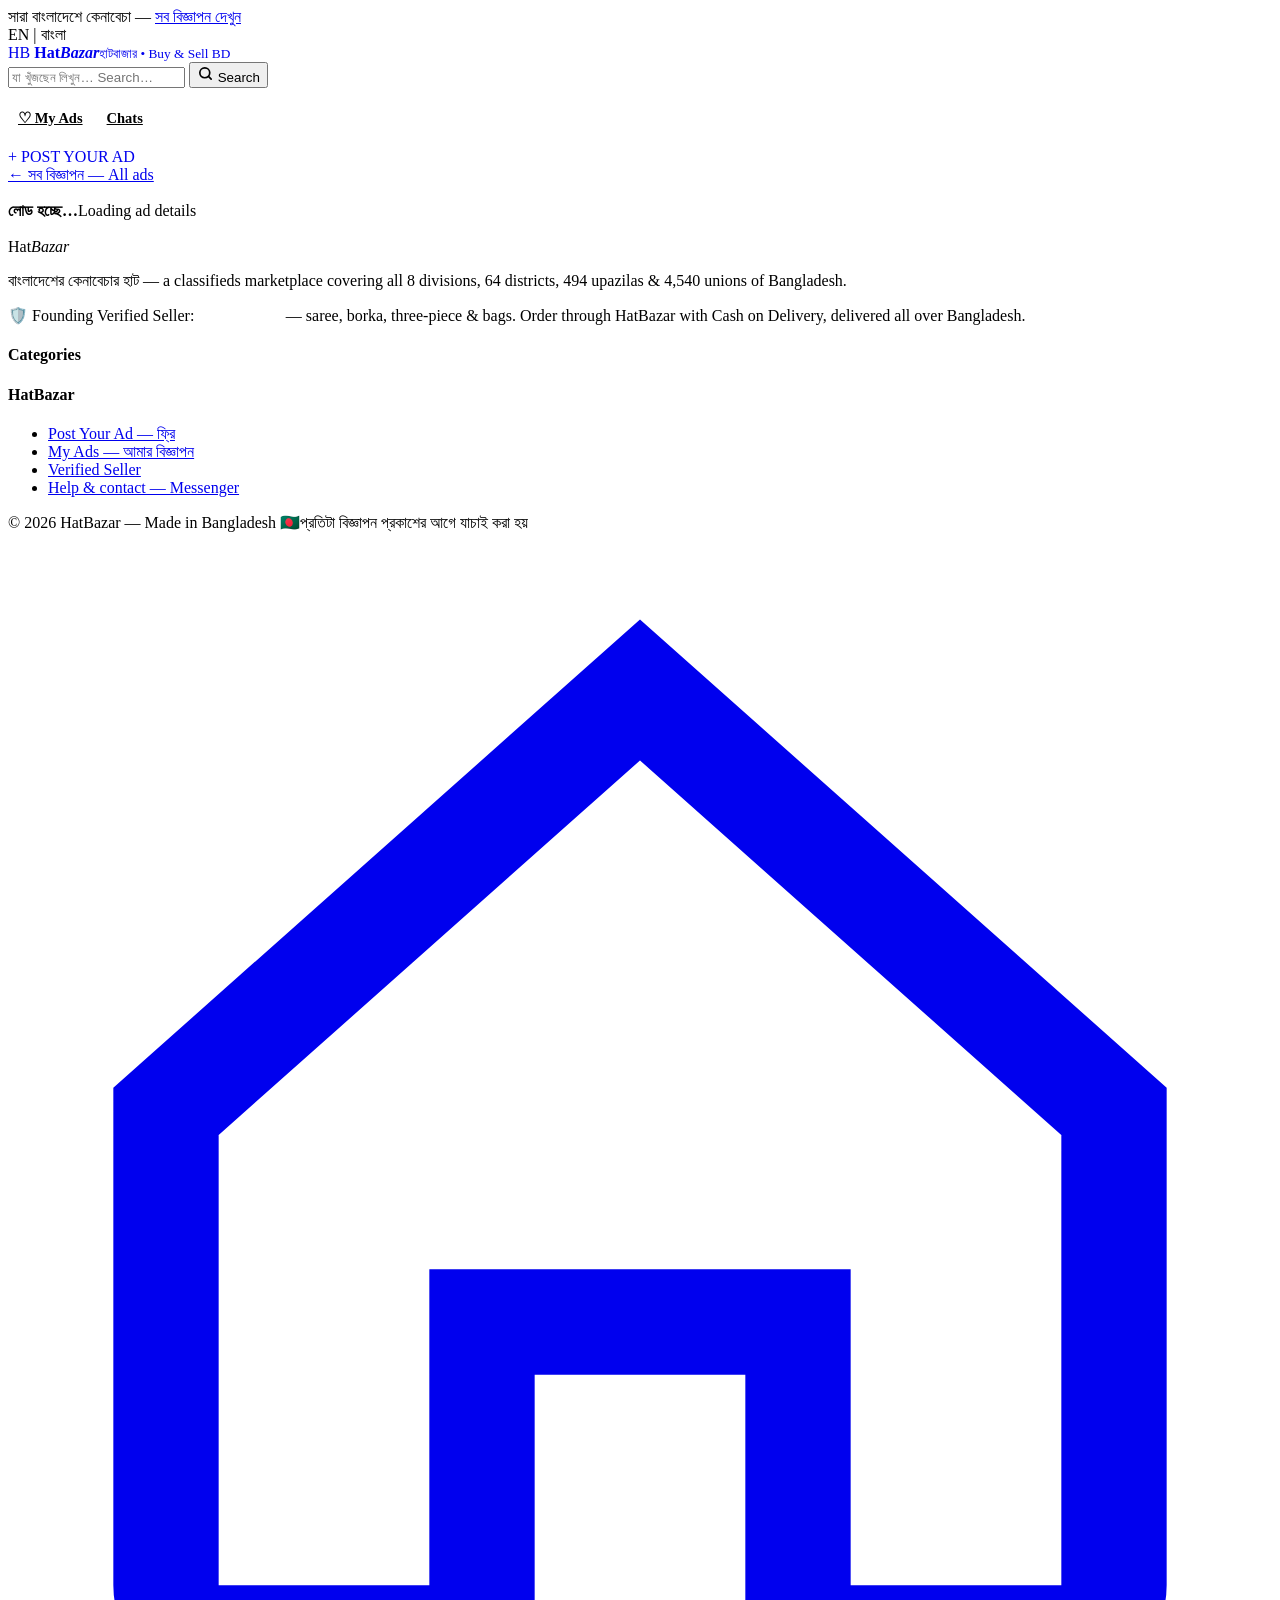
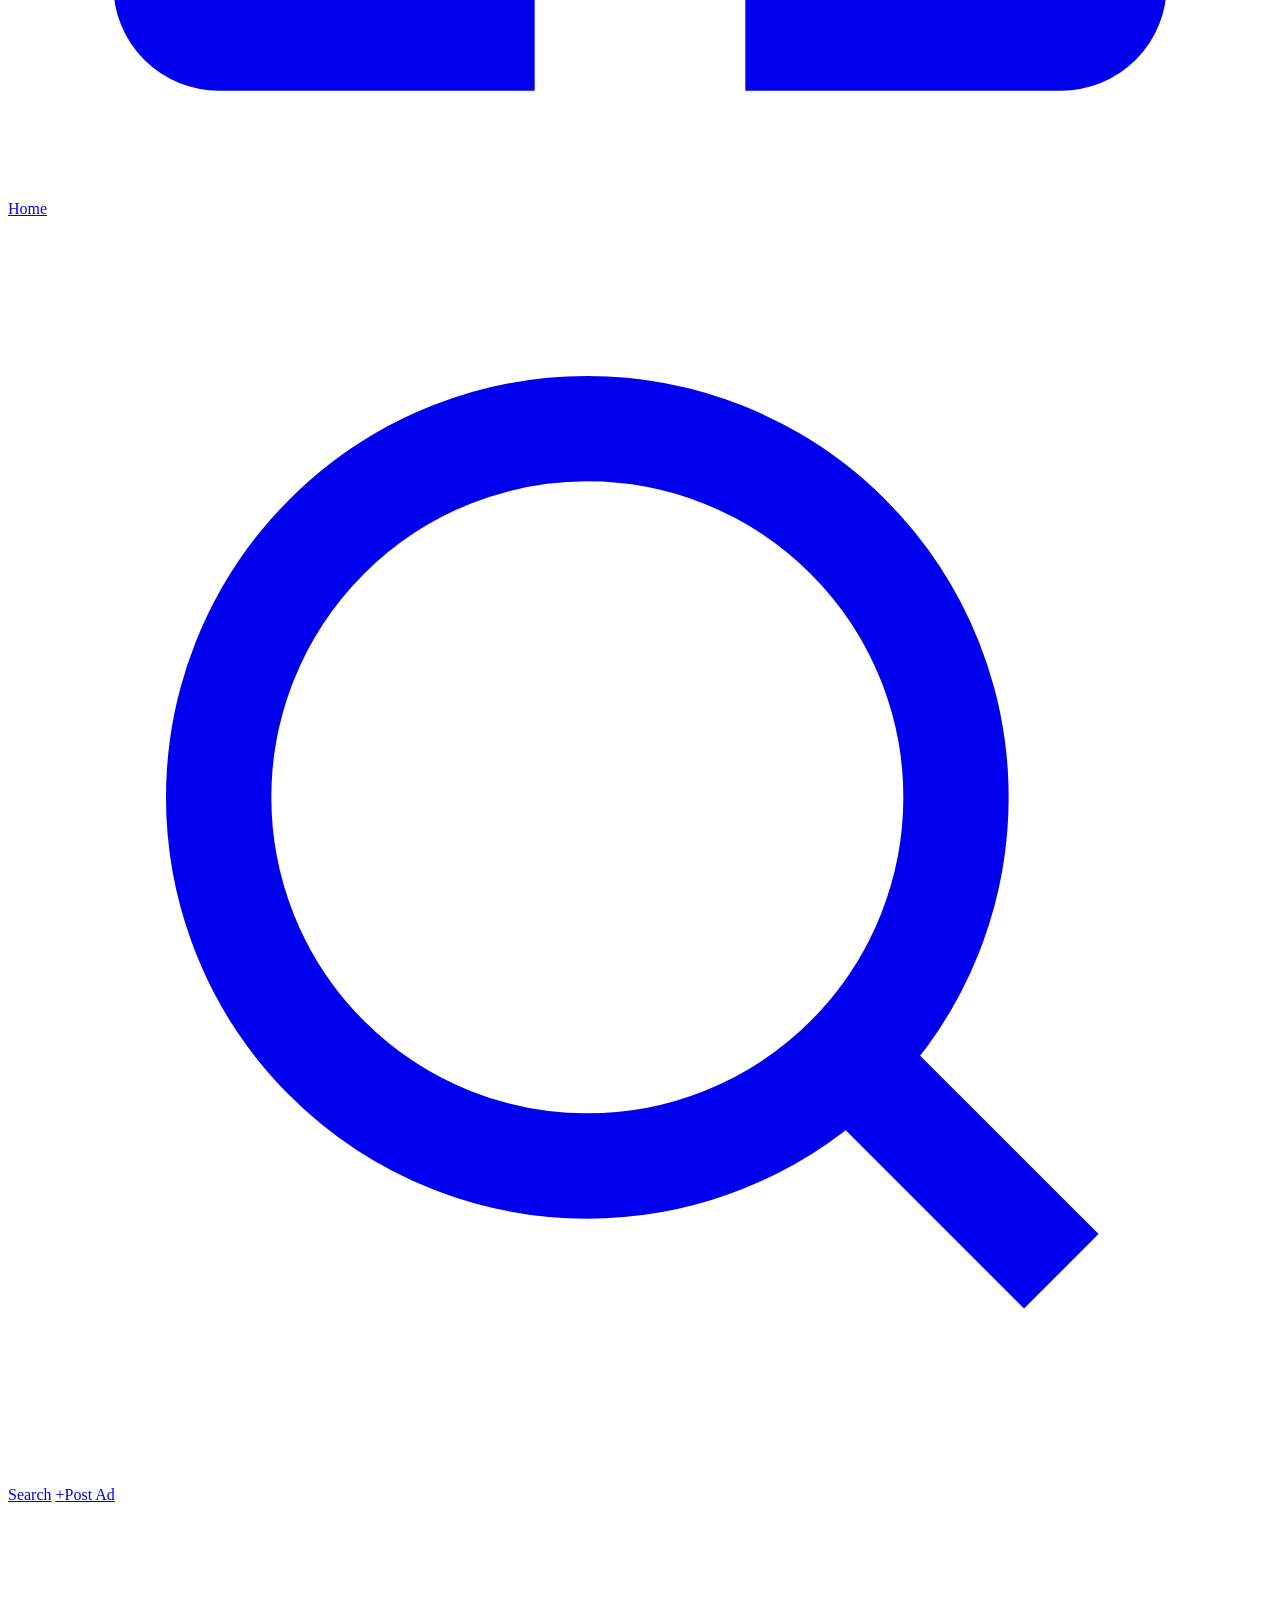
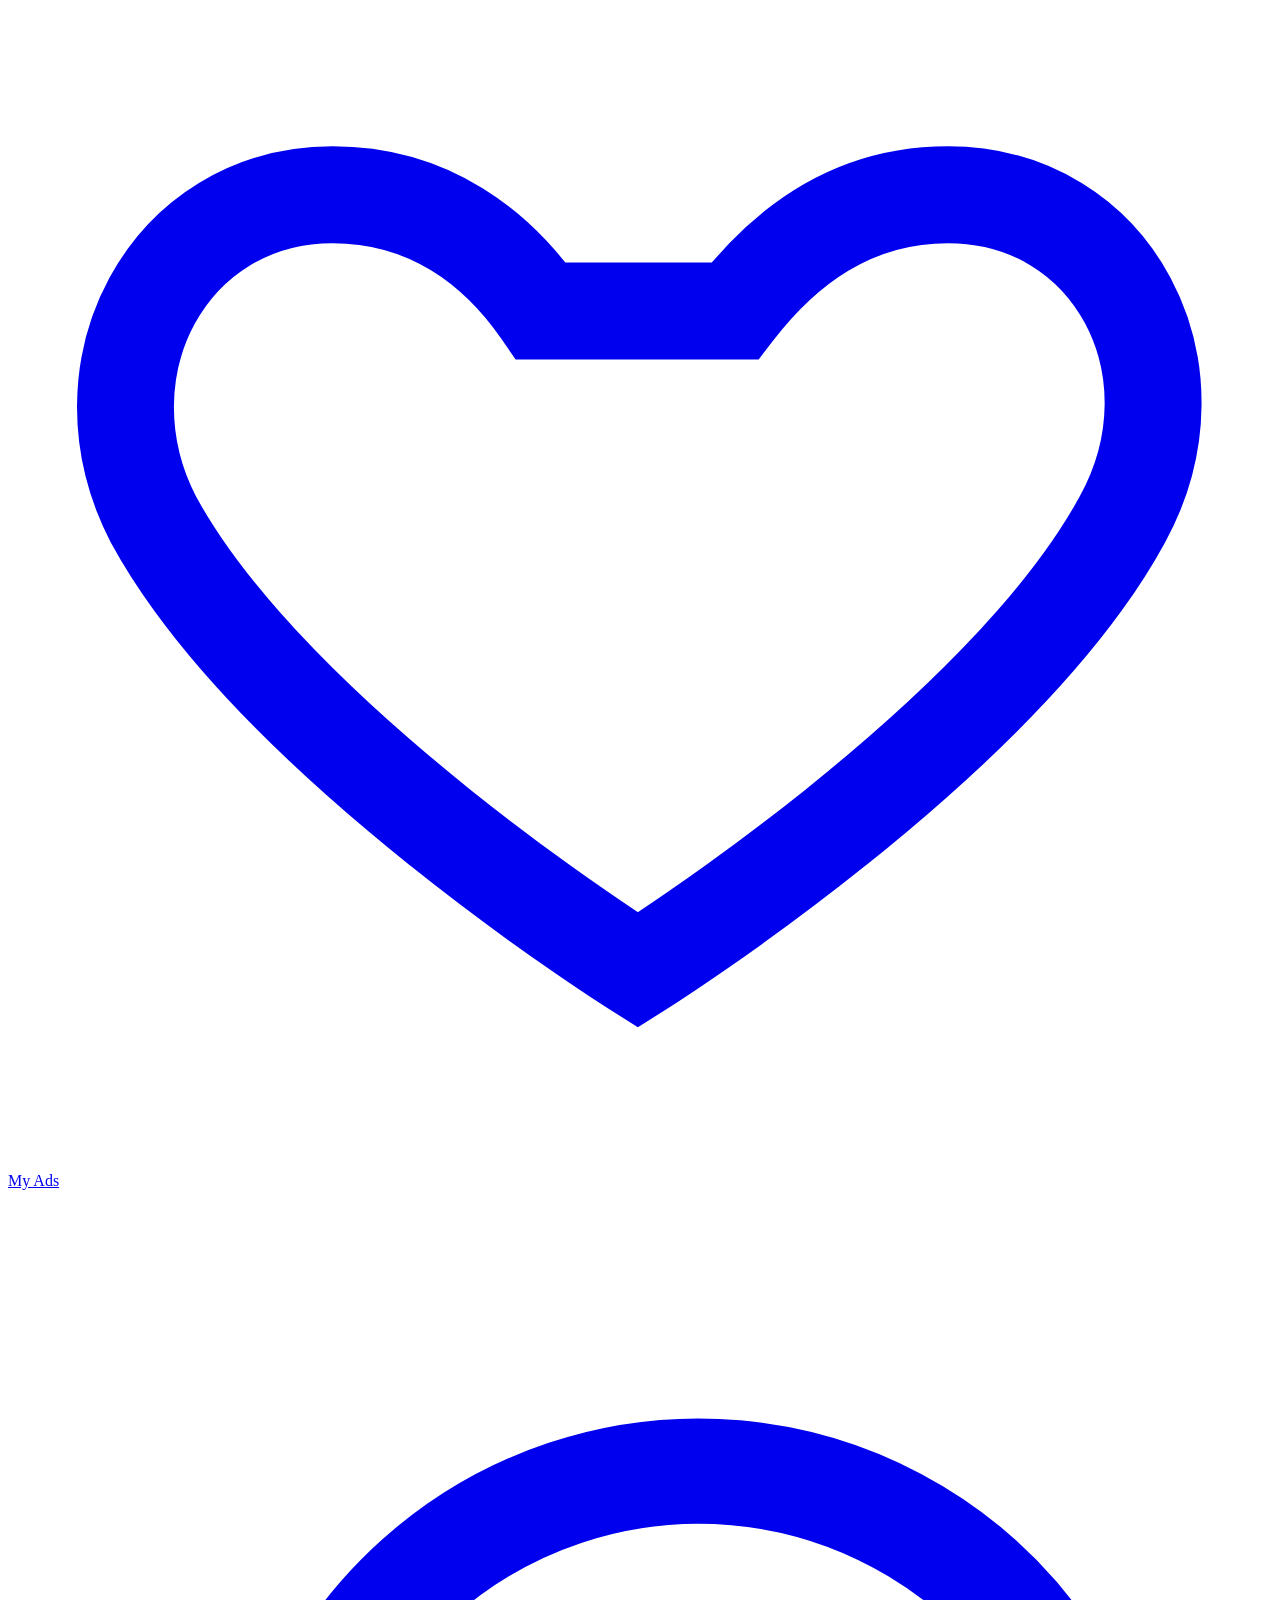
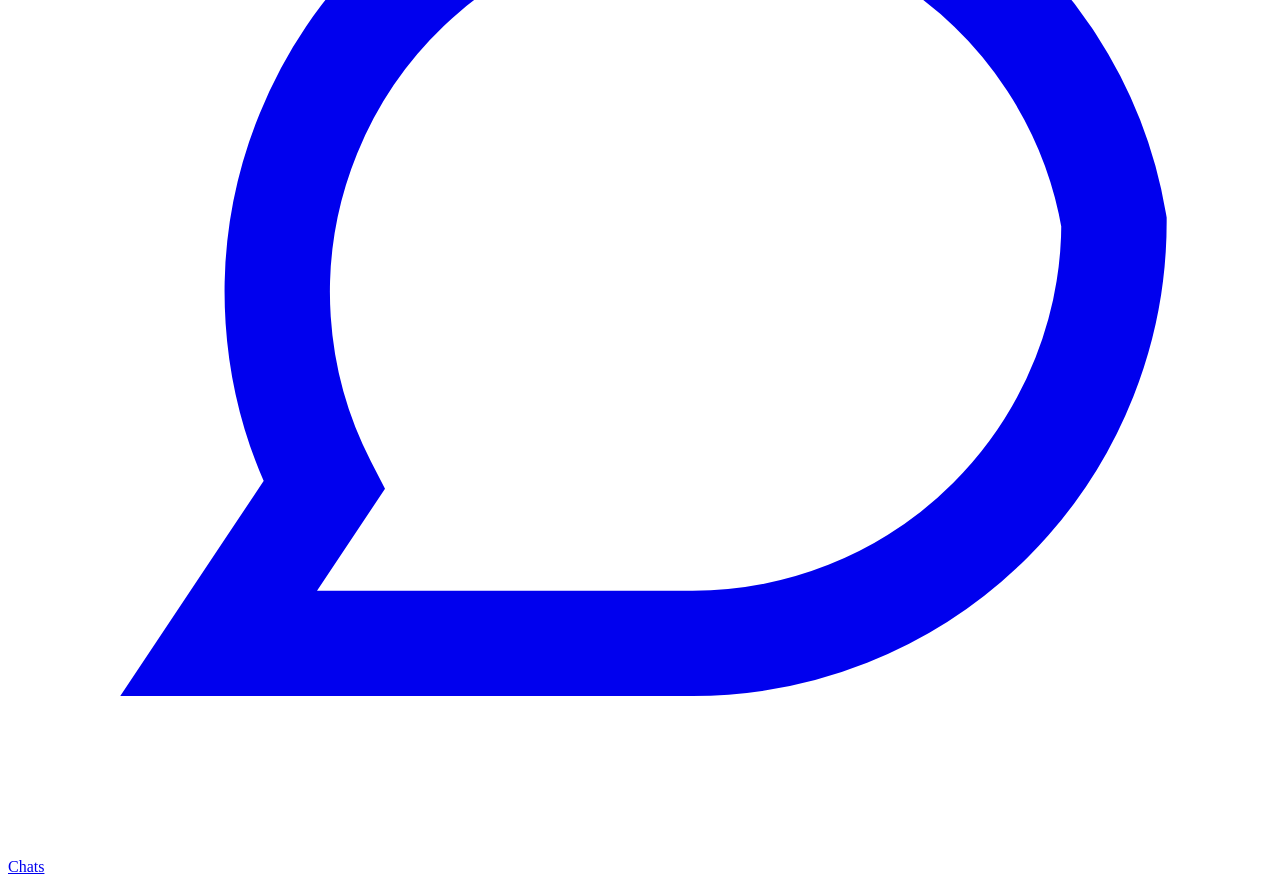
==== ad.html @ bdc9ecc0 "HatBazar v2: multi-page site (Supabase-backed)" ====
<!doctype html>
<html lang="en">
<head>
<meta charset="utf-8">
<meta name="viewport" content="width=device-width, initial-scale=1, viewport-fit=cover">
<meta name="color-scheme" content="light dark">
<link rel="icon" href="data:,">
<title>Ad Details • HatBazar</title>
<meta name="description" content="HatBazar বিজ্ঞাপনের বিবরণ — Verified Seller-দের Managed Order ও Cash on Delivery সুবিধাসহ।">
<link rel="canonical" href="https://tanvirahmed-bd.github.io/hatbazar/ad.html">
<meta property="og:type" content="website">
<meta property="og:site_name" content="HatBazar">
<meta property="og:title" content="HatBazar — বাংলাদেশের কেনাবেচার হাট">
<meta property="og:description" content="পণ্য, চাকরি ও সার্ভিসের বিজ্ঞাপন — union পর্যন্ত location, Verified Seller-দের Managed Order ও Cash on Delivery সুবিধা।">
<meta property="og:url" content="https://tanvirahmed-bd.github.io/hatbazar/ad.html">
<meta property="og:image" content="https://tanvirahmed-bd.github.io/hatbazar/og-image.png">
<meta name="twitter:card" content="summary_large_image">
<link rel="preconnect" href="https://fonts.googleapis.com">
<link rel="preconnect" href="https://fonts.gstatic.com" crossorigin>
<link href="https://fonts.googleapis.com/css2?family=Archivo:wght@500;700;800&family=Hind+Siliguri:wght@400;500;600;700&display=swap" rel="stylesheet">
<link rel="stylesheet" href="assets/style.css">
<script async src="https://www.googletagmanager.com/gtag/js?id=G-D207HZJB77"></script>
<script>
window.dataLayer = window.dataLayer || [];
function gtag(){dataLayer.push(arguments);}
gtag('js', new Date());
gtag('config', 'G-D207HZJB77');
</script>
</head>
<body>

<div class="topstrip">
  <div class="wrap">
    <div>সারা বাংলাদেশে কেনাবেচা — <a href="index.html#listings">সব বিজ্ঞাপন দেখুন</a></div>
    <div>EN | <span lang="bn">বাংলা</span></div>
  </div>
</div>

<header class="site">
  <div class="wrap header-in">
    <a class="logo" href="index.html" aria-label="HatBazar home" style="text-decoration:none">
      <span class="logo-mark">H<span>B</span></span>
      <span class="logo-text"><b>Hat<em>Bazar</em></b><small>হাটবাজার • Buy &amp; Sell BD</small></span>
    </a>
    <form class="searchbar" action="index.html" method="get" role="search">
      <input name="q" type="search" placeholder="যা খুঁজছেন লিখুন… Search…" aria-label="Search ads">
      <button class="go" type="submit" aria-label="Search">
        <svg width="17" height="17" viewBox="0 0 24 24" fill="none" stroke="currentColor" stroke-width="2.4" stroke-linecap="round"><circle cx="11" cy="11" r="7"/><path d="m20 20-3.8-3.8"/></svg>
        <span>Search</span>
      </button>
    </form>
    <div class="header-links">
      <a href="seller.html" style="font-size:14.5px;font-weight:600;color:var(--ink);padding:8px 10px;min-height:44px;display:inline-flex;align-items:center">♡ My Ads</a>
      <a href="https://m.me/TandiaMall" target="_blank" rel="noopener" style="font-size:14.5px;font-weight:600;color:var(--ink);padding:8px 10px;min-height:44px;display:inline-flex;align-items:center">Chats</a>
    </div>
    <a class="post-btn" href="post.html" style="display:inline-flex;align-items:center;text-decoration:none">+ POST YOUR AD</a>
  </div>
  <nav class="catnav"><div class="wrap" id="catNav"></div></nav>
</header>

<main class="wrap">
  <a class="back-link" href="index.html">← সব বিজ্ঞাপন — All ads</a>
  <div id="adRoot">
    <div class="empty" style="margin:18px 0"><b>লোড হচ্ছে…</b>Loading ad details</div>
  </div>
  <div id="orderRoot"></div>
</main>

<footer>
  <div class="wrap">
    <div>
      <div class="foot-logo">Hat<em>Bazar</em></div>
      <p>বাংলাদেশের কেনাবেচার হাট — a classifieds marketplace covering all 8 divisions, 64 districts, 494 upazilas &amp; 4,540 unions of Bangladesh.</p>
      <p>🛡️ Founding Verified Seller: <b style="color:#fff">Tandia Mall</b> — saree, borka, three-piece &amp; bags. Order through HatBazar with Cash on Delivery, delivered all over Bangladesh.</p>
    </div>
    <div><h4>Categories</h4><ul id="footCats"></ul></div>
    <div><h4>HatBazar</h4><ul>
      <li><a class="flink" href="post.html">Post Your Ad — ফ্রি</a></li>
      <li><a class="flink" href="seller.html">My Ads — আমার বিজ্ঞাপন</a></li>
      <li><a class="flink" href="index.html#verified">Verified Seller</a></li>
      <li><a class="flink" href="https://m.me/TandiaMall" target="_blank" rel="noopener">Help &amp; contact — Messenger</a></li>
    </ul></div>
    <div class="foot-bottom"><span>© 2026 HatBazar — Made in Bangladesh 🇧🇩</span><span>প্রতিটা বিজ্ঞাপন প্রকাশের আগে যাচাই করা হয়</span></div>
  </div>
</footer>

<div class="toast" id="toast"></div>

<nav class="mnav" aria-label="Mobile">
  <a href="index.html"><svg viewBox="0 0 24 24" fill="none" stroke="currentColor" stroke-width="2"><path d="M3 11 12 3l9 8v9a1 1 0 0 1-1 1h-5v-6h-6v6H4a1 1 0 0 1-1-1z"/></svg>Home</a>
  <a href="index.html#listings"><svg viewBox="0 0 24 24" fill="none" stroke="currentColor" stroke-width="2"><circle cx="11" cy="11" r="7"/><path d="m20 20-3.8-3.8"/></svg>Search</a>
  <a class="post-mid" href="post.html"><span class="fab">+</span>Post Ad</a>
  <a href="seller.html"><svg viewBox="0 0 24 24" fill="none" stroke="currentColor" stroke-width="2"><path d="M12 21s-7.5-4.7-10-9.3C.4 8.6 2.3 5 5.7 5c2 0 3.4 1.1 4.3 2.4h4C15 6.1 16.4 5 18.4 5c3.4 0 5.3 3.6 3.6 6.7C19.5 16.3 12 21 12 21z" transform="scale(.92) translate(1,1)"/></svg>My Ads</a>
  <a href="https://m.me/TandiaMall" target="_blank" rel="noopener"><svg viewBox="0 0 24 24" fill="none" stroke="currentColor" stroke-width="2"><path d="M21 12a8 8 0 0 1-8 8H4l2-3a8 8 0 1 1 15-5z"/></svg>Chats</a>
</nav>

<script src="assets/config.js"></script>
<script src="assets/data.js"></script>
<script src="assets/app.js"></script>
<script>
(function () {
  'use strict';
  var HB = window.HB, $ = HB.$, esc = HB.esc;
  var MSGR = HB.MESSENGER_URL;

  $('catNav').innerHTML = '<a href="index.html">All — সব</a>' + HB.CATEGORIES.map(function (c) {
    return '<a href="index.html?cat=' + c.id + '">' + esc(c.name) + '</a>';
  }).join('');
  $('footCats').innerHTML = HB.CATEGORIES.slice(0, 8).map(function (c) {
    return '<li><a class="flink" href="index.html?cat=' + c.id + '">' + esc(c.name) + ' • ' + esc(c.bn) + '</a></li>';
  }).join('');

  function notFound() {
    $('adRoot').innerHTML = '<div class="empty" style="margin:18px 0"><b>বিজ্ঞাপনটি পাওয়া যায়নি</b>' +
      'এই বিজ্ঞাপনটি হয়তো সরিয়ে ফেলা হয়েছে বা বিক্রি হয়ে গেছে।<div style="margin-top:12px"><a class="btn btn-green" href="index.html" style="padding:10px 22px;text-decoration:none;display:inline-flex;align-items:center">সব বিজ্ঞাপন দেখুন</a></div></div>';
  }

  function render(ad) {
    document.title = ad.title + ' • HatBazar';
    var photos = ad.photos || [];
    var main = photos.length
      ? '<img id="gMain" src="' + esc(photos[0]) + '" alt="' + esc(ad.title) + '">'
      : HB.catIcon(ad.cat);
    var thumbs = photos.length > 1
      ? '<div class="g-thumbs">' + photos.map(function (u, i) {
          return '<button type="button" data-src="' + esc(u) + '" class="' + (i === 0 ? 'on' : '') + '" aria-label="Photo ' + (i + 1) + '"><img src="' + esc(u) + '" alt="" loading="lazy"></button>';
        }).join('') + '</div>'
      : '';
    var sl = HB.subLabel(ad);
    var date = HB.fmtDate(ad.created_at);
    var sellerInit = esc((ad.seller_name || 'S').trim().charAt(0).toUpperCase() || 'S');
    var sellerBox = ad.verified
      ? '<div class="seller verified-seller"><div class="row"><span class="avatar">' + sellerInit + '</span><span><b>' + esc(ad.seller_name) + '</b><span class="vbadge hb">🛡️ HATBAZAR VERIFIED</span><small>চুক্তিবদ্ধ Verified Seller — order, confirmation আর delivery HatBazar নিজে সামলায়। Seller-এর নম্বর প্রকাশ করা হয় না; যোগাযোগ HatBazar-এর মাধ্যমে।</small></span></div></div>'
      : '<div class="seller"><div class="row"><span class="avatar">' + sellerInit + '</span><span><b>' + esc(ad.seller_name || 'Seller') + '</b><small>সাধারণ Seller — HatBazar এই seller-এর লেনদেন সামলায় না।</small></span></div></div>';

    var html = '<div class="ad-layout">' +
      '<div class="ad-gallery"><div class="g-main">' + main + '</div>' + thumbs + '</div>' +
      '<div class="ad-body">' +
        (ad.verified ? '<span class="badge hb-verified" style="position:static;display:inline-block">🛡️ HATBAZAR VERIFIED</span>' : '') +
        (ad.featured ? ' <span class="badge feat" style="position:static;display:inline-block">FEATURED</span>' : '') +
        '<div class="dprice" style="font-family:Archivo;font-size:27px;font-weight:800;color:var(--green-dark);margin-top:6px">' + HB.fmt(ad.price) + '</div>' +
        '<h2 style="font-size:21px;line-height:1.3;margin:4px 0 8px">' + esc(ad.title) + '</h2>' +
        '<div class="dmeta"><span>📍 ' + esc(HB.adLocLabel(ad)) + '</span><span>' + esc(ad.cond) + '</span>' + (date ? '<span>' + date + '</span>' : '') + '</div>' +
        '<div class="spec">' +
          '<div><small>Category</small><b>' + esc(HB.catName(ad.cat)) + '</b></div>' +
          '<div><small>Subcategory</small><b>' + (sl ? esc(sl) : '—') + '</b></div>' +
          '<div><small>Condition</small><b>' + esc(ad.cond) + '</b></div>' +
          '<div><small>Location</small><b>' + esc(HB.adLocLabel(ad)) + '</b></div>' +
        '</div>' +
        (ad.desc ? '<div class="desc" style="white-space:pre-line;font-size:15px">' + esc(ad.desc) + '</div>' : '') +
        sellerBox +
        '<div class="cta-stack" id="ctaStack"></div>' +
        '<div style="margin-top:12px;font-size:13.5px"><a href="' + MSGR + '" target="_blank" rel="noopener" style="color:var(--muted)">⚑ এই বিজ্ঞাপনে সমস্যা? HatBazar টিমকে রিপোর্ট করুন</a></div>' +
      '</div></div>';
    $('adRoot').innerHTML = html;

    Array.prototype.forEach.call(document.querySelectorAll('.g-thumbs button'), function (b) {
      b.addEventListener('click', function () {
        $('gMain').src = b.getAttribute('data-src');
        Array.prototype.forEach.call(document.querySelectorAll('.g-thumbs button'), function (x) { x.classList.toggle('on', x === b); });
      });
    });

    if (ad.verified) renderOrderCTA(ad); else renderRegularCTA(ad);
  }

  function renderRegularCTA(ad) {
    $('ctaStack').innerHTML =
      '<a class="btn btn-green" href="' + MSGR + '" target="_blank" rel="noopener" style="text-decoration:none;display:flex;align-items:center;justify-content:center">💬 Messenger-এ Seller-এর সাথে যোগাযোগ করুন</a>' +
      '<div class="own-risk">⚠️ <b>নিজের দায়িত্বে লেনদেন করুন:</b> এই seller সাধারণ (Verified নয়) — HatBazar এই লেনদেন সামলায় না। পণ্য নিজে দেখে/যাচাই করে হাতে পেয়ে টাকা দিন। <b>কেউ অগ্রিম টাকা চাইলে পাঠাবেন না।</b> যোগাযোগে সমস্যা হলে উপরের Messenger লিংক থেকে HatBazar টিমকে জানান — টিম seller-এর সাথে যোগাযোগে সাহায্য করবে।</div>';
  }

  function renderOrderCTA(ad) {
    $('ctaStack').innerHTML =
      '<button class="btn btn-order" id="orderBtn" type="button">🛡️ HatBazar দিয়ে Order করুন</button>' +
      '<div class="safety">🛡 এই order HatBazar নিজে সামলায় — <b>Cash on Delivery</b>: পণ্য হাতে পেয়ে টাকা দিন, কোনো advance লাগবে না।</div>';
    var orderHtml =
    '<div class="page-card" id="orderCard">' +
      '<div class="card-head">🛡️ HatBazar দিয়ে Order করুন</div>' +
      '<form class="post" id="orderForm">' +
        '<div class="order-summary">' +
          (ad.photos && ad.photos.length ? '<img src="' + esc(ad.photos[0]) + '" alt="">' : '<span class="os-ic">' + HB.catIcon(ad.cat) + '</span>') +
          '<span><b>' + esc(ad.title) + '</b><small>' + esc(ad.seller_name) + ' • ' + HB.fmt(ad.price) + ' / pcs</small></span>' +
        '</div>' +
        '<div class="qty-row">' +
          '<span style="font-size:14px;font-weight:600">Quantity — পরিমাণ</span>' +
          '<span class="qty-ctrl"><button type="button" id="qtyMinus" aria-label="Decrease quantity">−</button><input id="oQty" type="number" min="1" max="20" value="1" inputmode="numeric"><button type="button" id="qtyPlus" aria-label="Increase quantity">+</button></span>' +
          '<span class="order-total"><small>মোট (delivery charge পরে confirm হবে)</small><b id="orderTotal">' + HB.fmt(ad.price) + '</b></span>' +
        '</div>' +
        '<label>আপনার নাম *<input required id="oName" maxlength="60" placeholder="e.g. Fatema Begum" autocomplete="name"></label>' +
        '<label>মোবাইল নম্বর *<input required id="oPhone" inputmode="tel" placeholder="01XXXXXXXXX" autocomplete="tel"></label>' +
        '<div>' +
          '<div style="font-size:14px;font-weight:600;margin-bottom:6px">Delivery এলাকা * <span style="color:var(--muted);font-weight:500">— বিভাগ → জেলা → উপজেলা → ইউনিয়ন</span></div>' +
          '<div class="loc-grid">' +
            '<span class="loc-field">Division বিভাগ *<select id="oDiv"></select></span>' +
            '<span class="loc-field">District জেলা<input type="search" id="oDistSearch" placeholder="Search district… খুঁজুন" autocomplete="off"><select id="oDist" size="4"></select></span>' +
            '<span class="loc-field">Upazila উপজেলা<input type="search" id="oUpaSearch" placeholder="Search upazila… খুঁজুন" autocomplete="off"><select id="oUpa" size="4"></select></span>' +
            '<span class="loc-field">Union ইউনিয়ন<input type="search" id="oUniSearch" placeholder="Search union… খুঁজুন" autocomplete="off"><select id="oUni" size="4"></select></span>' +
          '</div>' +
          '<div class="loc-path" id="oLocPath">No location chosen yet</div>' +
        '</div>' +
        '<label>সম্পূর্ণ ঠিকানা *<textarea required id="oAddress" placeholder="বাসা/হোল্ডিং, রোড, গ্রাম/মহল্লা, পরিচিত জায়গার নাম — যাতে courier সহজে পৌঁছাতে পারে"></textarea></label>' +
        '<div class="protect-box" style="margin:0"><b>কীভাবে কাজ করে?</b><ul><li>HatBazar আপনার order confirm করবে (Messenger chat-এ)।</li><li>Cash on Delivery — <b style="display:inline;font-size:inherit;margin:0">পণ্য হাতে পেয়ে টাকা দিন</b>, কোনো advance লাগবে না।</li><li>সমস্যা হলে HatBazar-ই সমাধান করবে — seller-কে আলাদা ধরতে হবে না।</li></ul></div>' +
        '<div class="form-err" id="orderErr"></div>' +
        '<button class="btn btn-order" type="submit">✓ Order-এর বিবরণ তৈরি করুন</button>' +
        '<small style="color:var(--muted)">Submit করলে order-এর বিবরণ তৈরি হবে — তারপর Messenger-এ পাঠালেই আমাদের টিম chat-এ confirm করবে।</small>' +
      '</form>' +
      '<div class="success" id="orderSuccess">' +
        '<div class="tick">✓</div>' +
        '<h3>Order-এর বিবরণ তৈরি! Order details ready</h3>' +
        '<p id="orderSuccessText" style="text-align:left;white-space:pre-line"></p>' +
        '<p style="background:var(--green-soft);border-radius:8px;padding:10px 12px;color:var(--ink);text-align:left"><b>শেষ ধাপ: নিচের Messenger বাটনে ক্লিক করে এই বিবরণটি পাঠান — chat-এ confirm হলেই আপনার order সম্পূর্ণ হবে।</b><br><span style="font-size:14px">Cash on Delivery — পণ্য হাতে পেয়ে টাকা দিন। কেউ অগ্রিম চাইলে দেবেন না।</span></p>' +
        '<a class="btn btn-green" href="' + MSGR + '" target="_blank" rel="noopener" style="padding:10px 26px;text-decoration:none;display:inline-flex;align-items:center">💬 Messenger-এ Order Confirm করুন</a>' +
      '</div>' +
    '</div>';
    $('orderRoot').innerHTML = orderHtml;

    var cascade = HB.wireCascade('o', { emptyLabel: '— বিভাগ বেছে নিন —' });
    function qty() {
      var v = parseInt($('oQty').value, 10);
      if (isNaN(v) || v < 1) v = 1;
      if (v > 20) v = 20;
      return v;
    }
    function refreshTotal() { $('orderTotal').textContent = HB.fmt(ad.price * qty()); }
    $('qtyMinus').addEventListener('click', function () { $('oQty').value = Math.max(1, qty() - 1); refreshTotal(); });
    $('qtyPlus').addEventListener('click', function () { $('oQty').value = Math.min(20, qty() + 1); refreshTotal(); });
    $('oQty').addEventListener('input', refreshTotal);
    $('orderBtn').addEventListener('click', function () {
      $('orderCard').scrollIntoView({ behavior: 'smooth' });
      $('oName').focus({ preventScroll: true });
    });

    $('orderForm').addEventListener('submit', function (e) {
      e.preventDefault();
      var err = $('orderErr');
      function fail(msg) { err.textContent = msg; err.classList.add('show'); err.scrollIntoView({ behavior: 'smooth', block: 'center' }); }
      err.classList.remove('show');
      var name = $('oName').value.trim();
      var phone = $('oPhone').value.trim();
      var addr = $('oAddress').value.trim();
      var loc = cascade.get();
      if (!name) return fail('আপনার নাম লিখুন।');
      if (!/^01[3-9]\d{8}$/.test(phone)) return fail('সঠিক মোবাইল নম্বর দিন (01XXXXXXXXX — 11 ডিজিট)।');
      if (!loc.div) return fail('Delivery-র বিভাগ বেছে নিন — জেলা/উপজেলা/ইউনিয়ন পর্যন্ত গেলে courier-এর জন্য সহজ হয়।');
      if (!addr) return fail('সম্পূর্ণ ঠিকানা লিখুন।');
      var trail = HB.trailFromIds(loc.div, loc.dist, loc.upa, loc.uni);
      var text = 'ধন্যবাদ, ' + name + '!\n' +
        'পণ্য: ' + ad.title + '\n' +
        'পরিমাণ: ' + qty() + ' × ' + HB.fmt(ad.price) + ' = ' + HB.fmt(ad.price * qty()) + ' (delivery charge chat-এ confirm হবে)\n' +
        'মোবাইল: ' + phone + '\n' +
        'ঠিকানা: ' + addr + (trail ? ' (' + trail + ')' : '');
      $('orderSuccessText').textContent = text;
      $('orderForm').style.display = 'none';
      $('orderSuccess').classList.add('show');
      $('orderSuccess').scrollIntoView({ behavior: 'smooth' });
    });
  }

  /* ---------- load the ad ---------- */
  var params = new URLSearchParams(location.search);
  function findFallback(id) {
    var list = window.HB_FALLBACK_ADS || [];
    for (var i = 0; i < list.length; i++) if (list[i].id === id) return HB.normalizeFallback(list[i]);
    return null;
  }
  var f = params.get('f');
  var idParam = params.get('id');
  if (f) {
    var fb = findFallback(Number(f));
    if (fb) render(fb); else notFound();
  } else if (idParam) {
    HB.fetchAdById(idParam).then(function (ad) {
      if (ad) { render(ad); return; }
      /* No live ad with this id — only fall back when the DB has no live ads at all
         (pre-seed state), so stale fallback ids can never shadow real ads. */
      HB.sbGet('ads?status=eq.live&select=id&limit=1').then(function (rows) {
        if (!rows.length) {
          var fb2 = findFallback(Number(idParam));
          if (fb2) { render(fb2); return; }
        }
        notFound();
      }).catch(function () { notFound(); });
    }).catch(function () {
      var fb3 = findFallback(Number(idParam));
      if (fb3) render(fb3); else notFound();
    });
  } else {
    notFound();
  }
})();
</script>
</body>
</html>
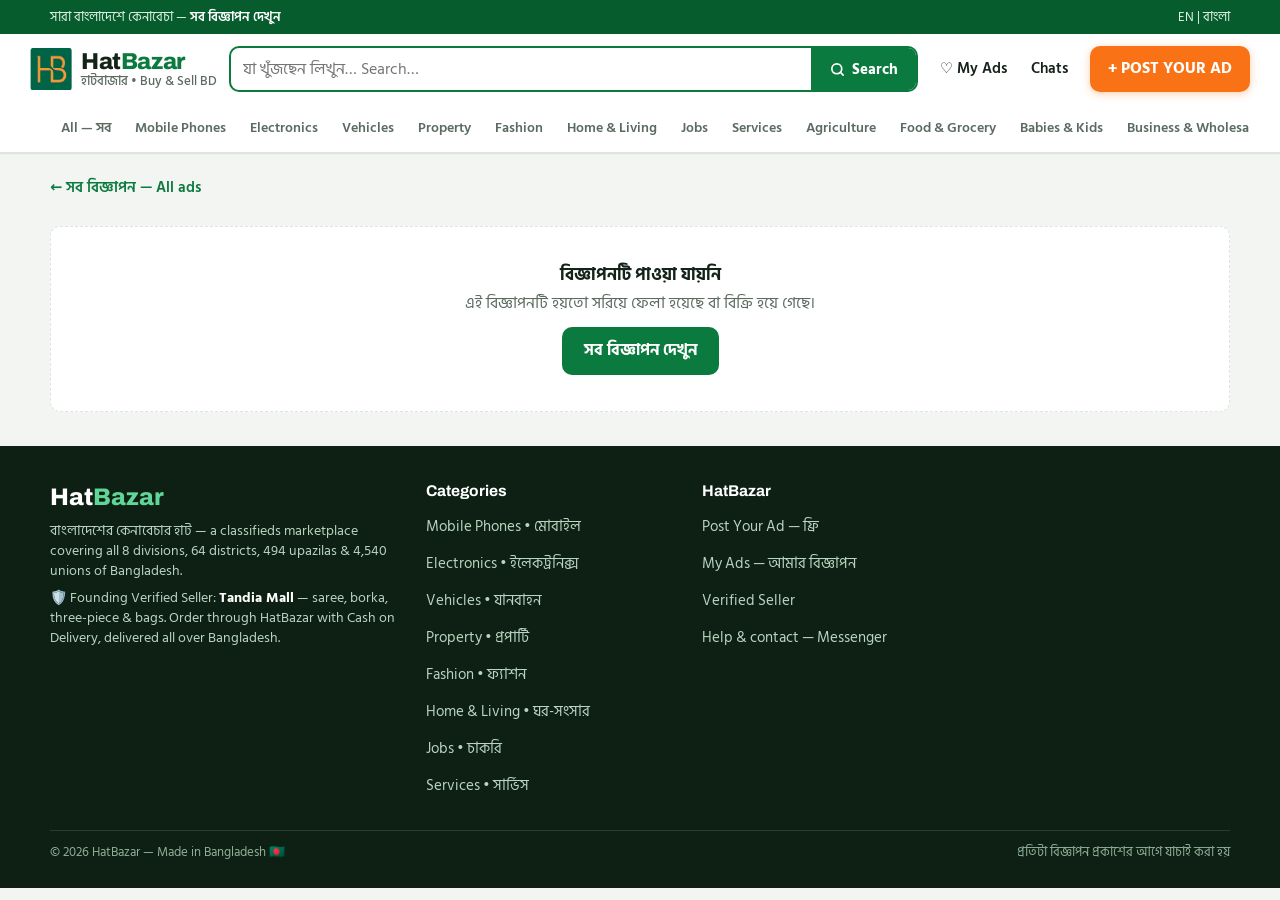
==== commit 8b5a8cca: "New HB logo in header + favicon" ====
--- a/ad.html
+++ b/ad.html
@@ -4,7 +4,7 @@
 <meta charset="utf-8">
 <meta name="viewport" content="width=device-width, initial-scale=1, viewport-fit=cover">
 <meta name="color-scheme" content="light dark">
-<link rel="icon" href="data:,">
+<link rel="icon" type="image/png" href="logo.png">
 <title>Ad Details • HatBazar</title>
 <meta name="description" content="HatBazar বিজ্ঞাপনের বিবরণ — Verified Seller-দের Managed Order ও Cash on Delivery সুবিধাসহ।">
 <link rel="canonical" href="https://tanvirahmed-bd.github.io/hatbazar/ad.html">
@@ -39,7 +39,7 @@
 <header class="site">
   <div class="wrap header-in">
     <a class="logo" href="index.html" aria-label="HatBazar home" style="text-decoration:none">
-      <span class="logo-mark">H<span>B</span></span>
+      <img class="logo-img" src="logo.png" alt="HatBazar" width="42" height="42">
       <span class="logo-text"><b>Hat<em>Bazar</em></b><small>হাটবাজার • Buy &amp; Sell BD</small></span>
     </a>
     <form class="searchbar" action="index.html" method="get" role="search">
--- a/assets/style.css
+++ b/assets/style.css
@@ -0,0 +1,413 @@
+
+:root{
+  --green:#0b7a3e; --green-dark:#065c2d; --green-soft:#e6f4ec;
+  --accent:#f97316; --accent-dark:#ea580c;
+  --bg:#f3f5f3; --surface:#ffffff; --surface2:#f8faf8;
+  --ink:#14231a; --muted:#5b6b60; --line:#dde5de;
+  --gold:#b8860b; --red:#dc2626;
+  --shadow:0 1px 3px rgba(10,40,20,.08),0 4px 14px rgba(10,40,20,.06);
+  --radius:10px;
+}
+@media (prefers-color-scheme: dark){
+  :root{
+    --bg:#0f1511; --surface:#18211a; --surface2:#1e2a20;
+    --ink:#e8f0e9; --muted:#9db3a2; --line:#2b3a2e;
+    --green-soft:#1c3324; --shadow:0 1px 3px rgba(0,0,0,.4),0 4px 14px rgba(0,0,0,.3);
+  }
+}
+*{box-sizing:border-box}
+html{scroll-behavior:smooth}
+body{margin:0;font-family:"Hind Siliguri",system-ui,sans-serif;background:var(--bg);color:var(--ink);font-size:16px;line-height:1.45;padding-bottom:64px}
+@media(min-width:860px){body{padding-bottom:0}}
+a{color:var(--green);text-decoration:none}
+button{font-family:inherit;cursor:pointer}
+img{display:block;max-width:100%}
+h1,h2,h3{font-family:"Archivo","Hind Siliguri",sans-serif;margin:0}
+.wrap{max-width:1220px;margin:0 auto;padding:0 14px}
+@media(min-width:860px){.wrap{padding:0 20px}}
+
+/* ---------- Top strip ---------- */
+.topstrip{background:var(--green-dark);color:#dff3e6;font-size:13px}
+.topstrip .wrap{display:flex;justify-content:space-between;align-items:center;min-height:34px;gap:10px;flex-wrap:wrap}
+.topstrip a{color:#fff;font-weight:600}
+.topstrip .locs{display:none;gap:14px}
+@media(min-width:860px){.topstrip .locs{display:flex}}
+.topstrip .locs button{background:none;border:0;color:#cfeeda;font-size:13px;min-height:34px;padding:0 2px}
+.topstrip .locs button:hover{color:#fff;text-decoration:underline}
+
+/* ---------- Header ---------- */
+header.site{position:sticky;top:0;z-index:60;background:var(--surface);border-bottom:1px solid var(--line);box-shadow:0 1px 0 rgba(0,0,0,.02)}
+.header-in{display:flex;align-items:center;gap:10px;padding:6px 0;flex-wrap:wrap}
+@media(min-width:860px){.header-in{gap:12px;padding:10px 0}}
+.logo{display:flex;align-items:center;gap:9px;flex-shrink:0;cursor:pointer;background:none;border:0;text-align:left;padding:4px 0;min-height:44px}
+.logo-mark{width:42px;height:42px;border-radius:10px;background:var(--green);color:#fff;display:grid;place-items:center;font-family:"Archivo";font-weight:800;font-size:20px;letter-spacing:-.5px}
+.logo-mark span{color:#ffd166}
+.logo-text{line-height:1.05}
+.logo-text b{font-family:"Archivo";font-size:23px;font-weight:800;color:var(--ink);letter-spacing:-.4px}
+.logo-text b em{font-style:normal;color:var(--green)}
+.logo-text small{display:block;font-size:12.5px;color:var(--muted);font-weight:500}
+.searchbar{flex:1 1 320px;display:flex;border:2px solid var(--green);border-radius:10px;overflow:hidden;background:var(--surface);min-height:46px}
+.searchbar input{flex:1;border:0;outline:0;padding:0 12px;font-size:15.5px;font-family:inherit;background:transparent;color:var(--ink);min-width:80px}
+.searchbar select{border:0;border-left:1px solid var(--line);background:var(--surface2);font-family:inherit;font-size:14px;padding:0 6px;color:var(--ink);max-width:128px;outline:0}
+.searchbar .go{background:var(--green);color:#fff;border:0;padding:0 18px;font-weight:700;font-size:15px;display:flex;align-items:center;gap:6px}
+.searchbar .go:hover{background:var(--green-dark)}
+.post-btn{background:var(--accent);color:#fff;border:0;border-radius:10px;padding:0 18px;min-height:46px;font-weight:700;font-size:15.5px;box-shadow:0 2px 8px rgba(249,115,22,.35);white-space:nowrap}
+.post-btn:hover{background:var(--accent-dark)}
+.header-links{display:none;gap:4px}
+@media(min-width:1020px){.header-links{display:flex}}
+.header-links button{background:none;border:0;font-size:14.5px;font-weight:600;color:var(--ink);padding:8px 10px;min-height:44px;border-radius:8px}
+.header-links button:hover{background:var(--green-soft)}
+
+/* ---------- Category nav strip ---------- */
+.catnav{background:var(--surface);border-bottom:1px solid var(--line)}
+.catnav .wrap{display:flex;gap:2px;overflow-x:auto;padding-top:4px;padding-bottom:4px;scrollbar-width:none}
+.catnav .wrap::-webkit-scrollbar{display:none}
+.catnav button{flex:0 0 auto;background:none;border:0;padding:8px 11px;font-size:14px;font-weight:600;color:var(--muted);border-radius:8px;min-height:40px;white-space:nowrap}
+.catnav button.on{background:var(--green-soft);color:var(--green-dark)}
+@media (prefers-color-scheme: dark){.catnav button.on{color:#7ddba3}}
+
+/* ---------- Hero ---------- */
+.hero{background:linear-gradient(120deg,var(--green-dark),var(--green) 55%,#0d9450);color:#fff}
+.hero .wrap{padding:14px 14px 18px}
+@media(min-width:860px){.hero .wrap{padding:36px 20px 40px}}
+.hero h1{font-size:23px;line-height:1.15;font-weight:800;max-width:640px}
+@media(min-width:860px){.hero h1{font-size:38px}}
+.hero h1 .bn{color:#ffd166}
+.hero p{margin:6px 0 0;max-width:560px;color:#d8f2e0;font-size:15px}
+@media(min-width:860px){.hero p{margin:10px 0 0;font-size:16px}}
+.hero-stats{display:flex;gap:10px;margin-top:12px;flex-wrap:wrap}
+@media(min-width:860px){.hero-stats{margin-top:18px}}
+.hero-stats div{background:rgba(255,255,255,.13);border:1px solid rgba(255,255,255,.22);border-radius:10px;padding:6px 14px}
+@media(min-width:860px){.hero-stats div{padding:8px 14px}}
+.hero-stats b{display:block;font-size:18px;font-family:"Archivo"}
+.hero-stats small{font-size:12.5px;color:#cdeeda}
+.pop-search{margin-top:10px;font-size:14px;color:#cdeeda;display:flex;gap:8px;flex-wrap:wrap;align-items:center}
+@media(min-width:860px){.pop-search{margin-top:16px}}
+.pop-search button{background:rgba(255,255,255,.16);border:1px solid rgba(255,255,255,.3);color:#fff;border-radius:999px;padding:6px 13px;font-size:13.5px;min-height:36px}
+.pop-search button:hover{background:rgba(255,255,255,.28)}
+
+/* ---------- Sections ---------- */
+section.block{padding:24px 0 6px}
+.sec-head{display:flex;align-items:baseline;justify-content:space-between;gap:12px;margin-bottom:14px}
+.sec-head h2{font-size:21px;font-weight:700}
+.sec-head h2 .bn{color:var(--green);font-family:"Hind Siliguri";font-weight:600;font-size:18px}
+.sec-head button{background:none;border:0;color:var(--green);font-weight:700;font-size:14.5px;min-height:36px;padding:4px 6px}
+
+/* Category grid */
+.cat-grid{display:grid;grid-template-columns:repeat(3,1fr);gap:10px}
+@media(min-width:640px){.cat-grid{grid-template-columns:repeat(4,1fr)}}
+@media(min-width:1020px){.cat-grid{grid-template-columns:repeat(6,1fr)}}
+.cat-card{background:var(--surface);border:1px solid var(--line);border-radius:var(--radius);padding:16px 8px 13px;text-align:center;cursor:pointer;transition:transform .12s,box-shadow .12s;min-height:108px}
+.cat-card:hover{transform:translateY(-2px);box-shadow:var(--shadow);border-color:var(--green)}
+.cat-card .ic{width:46px;height:46px;margin:0 auto 8px;border-radius:12px;background:var(--green-soft);display:grid;place-items:center;color:var(--green-dark)}
+@media (prefers-color-scheme: dark){.cat-card .ic{color:#7ddba3}}
+.cat-card .ic svg{width:25px;height:25px}
+.cat-card b{display:block;font-size:14.5px;line-height:1.25}
+.cat-card small{color:var(--muted);font-size:12.5px}
+.cat-card.new-cat{border-color:#f3c48a;background:linear-gradient(180deg,var(--surface),#fff8ec)}
+@media (prefers-color-scheme: dark){.cat-card.new-cat{background:var(--surface);border-color:#5a4520}}
+.new-tag{display:inline-block;background:var(--accent);color:#fff;font-size:10px;font-weight:800;letter-spacing:.4px;border-radius:999px;padding:2px 7px;margin-left:5px;vertical-align:2px}
+
+/* Labour-to-corporate ladder */
+.ladder{background:var(--surface);border:1px solid var(--line);border-radius:var(--radius);padding:16px;display:grid;gap:16px}
+.ladder-row{display:grid;gap:8px}
+.ladder-row-head{display:flex;align-items:baseline;gap:8px;flex-wrap:wrap}
+.ladder-row-head b{font-size:16px}
+.ladder-row-head span{color:var(--muted);font-size:13.5px}
+.ladder .chips{gap:7px}
+.sub-pill{display:inline-flex;align-self:flex-start;background:var(--green-soft);color:var(--green-dark);border-radius:999px;padding:3px 9px;font-size:12px;font-weight:700;line-height:1.35}
+@media (prefers-color-scheme: dark){.sub-pill{color:#7ddba3}}
+.sub-filter{width:100%;border-top:1px dashed var(--line);padding-top:10px;display:grid;gap:8px}
+.sub-filter[hidden]{display:none}
+.sub-filter-head{display:flex;gap:8px;align-items:center;flex-wrap:wrap;font-size:13.5px}
+.sub-filter-head b{color:var(--ink)}
+.sub-filter select{font-family:inherit;font-size:14.5px;padding:8px;border:1px solid var(--line);border-radius:8px;background:var(--surface);color:var(--ink);min-height:40px;max-width:100%}
+
+/* Filter bar */
+.filterbar{display:flex;gap:8px;flex-wrap:wrap;align-items:center;background:var(--surface);border:1px solid var(--line);border-radius:var(--radius);padding:10px 12px;margin-bottom:14px}
+.filterbar label{font-size:13.5px;font-weight:600;color:var(--muted)}
+.filterbar select{font-family:inherit;font-size:14.5px;padding:8px;border:1px solid var(--line);border-radius:8px;background:var(--surface);color:var(--ink);min-height:40px}
+.chips{display:flex;gap:6px;flex-wrap:wrap}
+.chip{border:1px solid var(--line);background:var(--surface2);border-radius:999px;padding:7px 13px;font-size:13.5px;font-weight:600;min-height:38px;color:var(--ink)}
+.chip.on{background:var(--green);border-color:var(--green);color:#fff}
+.result-line{font-size:14px;color:var(--muted);margin:0 0 10px}
+.result-line b{color:var(--ink)}
+
+/* Listing grid */
+.list-grid{display:grid;grid-template-columns:repeat(2,1fr);gap:10px}
+@media(min-width:640px){.list-grid{grid-template-columns:repeat(3,1fr);gap:14px}}
+@media(min-width:1020px){.list-grid{grid-template-columns:repeat(4,1fr)}}
+.card{background:var(--surface);border:1px solid var(--line);border-radius:var(--radius);overflow:hidden;cursor:pointer;display:flex;flex-direction:column;transition:box-shadow .12s,transform .12s;text-align:left;padding:0;font-family:inherit;color:var(--ink)}
+.card:hover{box-shadow:var(--shadow);transform:translateY(-2px)}
+.card .ph{position:relative;aspect-ratio:4/3;background:var(--surface2);overflow:hidden}
+.card .ph img{width:100%;height:100%;object-fit:cover}
+.card .ph .ph-fallback{width:100%;height:100%;display:grid;place-items:center;color:var(--green)}
+.card .ph .ph-fallback svg{width:52px;height:52px;opacity:.55}
+.badge{position:absolute;top:8px;left:8px;background:var(--green);color:#fff;font-size:11.5px;font-weight:700;padding:3px 8px;border-radius:6px;letter-spacing:.2px}
+.badge.feat{background:var(--accent)}
+.fav{position:absolute;top:6px;right:6px;width:38px;height:38px;border-radius:50%;border:0;background:rgba(255,255,255,.92);display:grid;place-items:center;font-size:17px;color:#888;line-height:1}
+.fav.on{color:var(--red)}
+.card .body{padding:10px 12px 12px;display:flex;flex-direction:column;gap:3px;flex:1}
+.card .price{font-family:"Archivo";font-weight:800;font-size:18px;color:var(--green-dark)}
+@media (prefers-color-scheme: dark){.card .price{color:#5fd598}}
+.card .price small{font-family:"Hind Siliguri";font-weight:600;font-size:12.5px;color:var(--muted)}
+.card h3{font-family:"Hind Siliguri";font-size:15px;font-weight:600;line-height:1.3;display:-webkit-box;-webkit-line-clamp:2;-webkit-box-orient:vertical;overflow:hidden}
+.card .meta{margin-top:auto;padding-top:6px;font-size:12.5px;color:var(--muted);display:flex;justify-content:space-between;gap:4px 8px;flex-wrap:wrap}
+.card:focus-visible{outline:2px solid var(--green);outline-offset:2px}
+.empty{background:var(--surface);border:1px dashed var(--line);border-radius:var(--radius);padding:36px 18px;text-align:center;color:var(--muted)}
+.empty b{color:var(--ink);display:block;font-size:17px;margin-bottom:4px}
+
+/* How it works / trust band */
+.band{display:grid;gap:10px;margin:22px 0 6px}
+@media(min-width:860px){.band{grid-template-columns:repeat(3,1fr)}}
+.band .b{background:var(--surface);border:1px solid var(--line);border-radius:var(--radius);padding:16px}
+.band .b b{display:flex;align-items:center;gap:8px;font-size:16px;margin-bottom:5px}
+.band .b p{margin:0;color:var(--muted);font-size:14.5px}
+.band .n{width:26px;height:26px;border-radius:50%;background:var(--green);color:#fff;display:grid;place-items:center;font-size:14px;font-family:"Archivo";flex-shrink:0}
+
+/* Footer */
+footer{background:#0d2013;color:#b9d4c0;margin-top:34px}
+@media (prefers-color-scheme: dark){footer{background:#0a140c}}
+footer .wrap{padding:28px 14px 20px;display:grid;gap:22px}
+@media(min-width:860px){footer .wrap{grid-template-columns:1.4fr 1fr 1fr 1fr;padding:34px 20px 22px}}
+footer h4{color:#fff;margin:0 0 10px;font-size:15.5px;font-family:"Archivo"}
+footer ul{list-style:none;margin:0;padding:0}
+footer li{margin:5px 0}
+footer button.flink{background:none;border:0;color:#b9d4c0;font-size:14.5px;padding:4px 0;min-height:32px;text-align:left;font-family:inherit}
+footer button.flink:hover{color:#fff;text-decoration:underline}
+footer p{font-size:14px;margin:6px 0}
+.foot-logo{font-family:"Archivo";font-size:24px;font-weight:800;color:#fff}
+.foot-logo em{font-style:normal;color:#5fd598}
+.foot-bottom{border-top:1px solid #24402c;padding:12px 0 4px;font-size:13px;color:#8fae97;display:flex;justify-content:space-between;gap:10px;flex-wrap:wrap;grid-column:1/-1}
+
+/* ---------- Modals ---------- */
+.overlay{position:fixed;inset:0;background:rgba(8,20,12,.62);z-index:100;display:none;align-items:flex-end;justify-content:center}
+.overlay.open{display:flex}
+@media(min-width:760px){.overlay{align-items:center;padding:20px}}
+.sheet{background:var(--surface);width:100%;max-height:94vh;overflow-y:auto;border-radius:16px 16px 0 0}
+@media(min-width:760px){.sheet{max-width:860px;border-radius:14px}}
+.sheet-sm{max-width:560px}
+.sheet-head{position:sticky;top:0;background:var(--surface);display:flex;justify-content:space-between;align-items:center;padding:12px 16px;border-bottom:1px solid var(--line);z-index:2}
+.sheet-head b{font-size:16.5px}
+.x-btn{width:40px;height:40px;border-radius:50%;border:1px solid var(--line);background:var(--surface2);font-size:18px;color:var(--ink)}
+.detail{display:grid}
+@media(min-width:760px){.detail{grid-template-columns:1.25fr 1fr}}
+.detail .dimg{background:var(--surface2);min-height:260px;display:grid;place-items:center}
+.detail .dimg img{width:100%;height:100%;object-fit:cover;max-height:520px}
+.detail .dimg svg{width:90px;height:90px;color:var(--green);opacity:.5}
+.detail .dbody{padding:18px}
+.detail .dprice{font-family:"Archivo";font-size:27px;font-weight:800;color:var(--green-dark)}
+@media (prefers-color-scheme: dark){.detail .dprice{color:#5fd598}}
+.detail h2{font-family:"Hind Siliguri";font-size:21px;font-weight:700;line-height:1.3;margin:4px 0 8px}
+.dmeta{display:flex;gap:14px;flex-wrap:wrap;font-size:13.5px;color:var(--muted);margin-bottom:12px}
+.spec{display:grid;grid-template-columns:1fr 1fr;gap:1px;background:var(--line);border:1px solid var(--line);border-radius:10px;overflow:hidden;margin:12px 0}
+.spec div{background:var(--surface);padding:9px 12px}
+.spec small{display:block;color:var(--muted);font-size:12px}
+.spec b{font-size:14.5px}
+.detail .desc{font-size:15px;color:var(--ink);white-space:pre-line}
+.seller{border:1px solid var(--line);border-radius:10px;padding:13px 14px;margin:16px 0;background:var(--surface2)}
+.seller .row{display:flex;align-items:center;gap:11px}
+.avatar{width:46px;height:46px;border-radius:50%;background:var(--green);color:#fff;display:grid;place-items:center;font-family:"Archivo";font-weight:800;font-size:18px;flex-shrink:0}
+.seller b{font-size:16px}
+.seller small{display:block;color:var(--muted);font-size:13px}
+.vbadge{background:var(--green);color:#fff;font-size:11px;font-weight:700;border-radius:5px;padding:2px 6px;margin-left:6px;vertical-align:2px}
+.cta-row{display:grid;grid-template-columns:1fr 1fr;gap:9px}
+.btn{border:0;border-radius:10px;min-height:48px;font-weight:700;font-size:15.5px;padding:10px 12px}
+.btn-green{background:var(--green);color:#fff}
+.btn-green:hover{background:var(--green-dark)}
+.btn-line{background:var(--surface);border:2px solid var(--green);color:var(--green-dark)}
+@media (prefers-color-scheme: dark){.btn-line{color:#5fd598}}
+.btn-orange{background:var(--accent);color:#fff;width:100%}
+.btn-orange:hover{background:var(--accent-dark)}
+.safety{font-size:13px;color:var(--muted);background:var(--green-soft);border-radius:8px;padding:9px 12px;margin-top:14px}
+.chatbox{border:1px solid var(--line);border-radius:10px;margin-top:14px;overflow:hidden;display:none}
+.chatbox.open{display:block}
+.chatlog{max-height:190px;overflow-y:auto;padding:12px;display:flex;flex-direction:column;gap:8px;background:var(--surface2)}
+.msg{max-width:82%;padding:8px 12px;border-radius:12px;font-size:14.5px}
+.msg.them{background:var(--surface);border:1px solid var(--line);align-self:flex-start}
+.msg.me{background:var(--green);color:#fff;align-self:flex-end}
+.chat-in{display:flex;border-top:1px solid var(--line)}
+.chat-in input{flex:1;border:0;padding:12px;font-family:inherit;font-size:15px;background:var(--surface);color:var(--ink);outline:0;min-height:46px}
+.chat-in button{background:var(--green);color:#fff;border:0;padding:0 18px;font-weight:700}
+
+/* Post form */
+form.post{padding:16px;display:grid;gap:13px}
+form.post label{font-size:14px;font-weight:600;display:grid;gap:5px}
+form.post input,form.post select,form.post textarea{font-family:inherit;font-size:15.5px;padding:11px 12px;border:1px solid var(--line);border-radius:9px;background:var(--surface);color:var(--ink);min-height:46px;width:100%}
+form.post textarea{min-height:96px;resize:vertical}
+.frow{display:grid;grid-template-columns:1fr 1fr;gap:11px}
+@media(max-width:560px){.frow{grid-template-columns:1fr}}
+.photo-pick{border:1.5px dashed var(--line);border-radius:10px;padding:14px;text-align:center;color:var(--muted);font-size:14px;cursor:pointer}
+.photo-pick img{max-height:150px;margin:6px auto;border-radius:8px}
+.success{display:none;padding:30px 20px 36px;text-align:center}
+.success.show{display:block}
+.success .tick{width:64px;height:64px;border-radius:50%;background:var(--green-soft);color:var(--green);display:grid;place-items:center;margin:0 auto 12px;font-size:30px;font-weight:800}
+.success h3{font-size:20px;margin-bottom:6px}
+.success p{color:var(--muted);margin:0 auto 18px;max-width:400px}
+
+/* Toast */
+.toast{position:fixed;left:50%;transform:translateX(-50%) translateY(20px);bottom:84px;background:#12291a;color:#eafff1;padding:12px 20px;border-radius:10px;font-size:15px;font-weight:600;opacity:0;pointer-events:none;transition:.25s;z-index:200;box-shadow:var(--shadow);max-width:92vw;text-align:center}
+@media(min-width:860px){.toast{bottom:26px}}
+.toast.show{opacity:1;transform:translateX(-50%) translateY(0)}
+
+/* Mobile bottom nav */
+.mnav{position:fixed;bottom:0;left:0;right:0;background:var(--surface);border-top:1px solid var(--line);z-index:70;display:grid;grid-template-columns:repeat(5,1fr)}
+@media(min-width:860px){.mnav{display:none}}
+.mnav button{background:none;border:0;padding:7px 2px 9px;font-size:11.5px;font-weight:600;color:var(--muted);display:flex;flex-direction:column;align-items:center;gap:2px;min-height:56px;font-family:inherit}
+.mnav button svg{width:21px;height:21px}
+.mnav button.on{color:var(--green)}
+.mnav .post-mid{color:var(--accent-dark);font-weight:700}
+.mnav .post-mid .fab{width:40px;height:40px;border-radius:50%;background:var(--accent);color:#fff;display:grid;place-items:center;margin-top:-16px;border:3px solid var(--surface);font-size:20px}
+
+/* ---------- Location picker (Division → District → Upazila → Union) ---------- */
+.loc-btn{display:flex;align-items:center;gap:6px;border:0;border-left:1px solid var(--line);background:var(--surface2);font-family:inherit;font-size:13.5px;font-weight:600;padding:0 10px;color:var(--ink);max-width:170px;min-height:44px;text-align:left}
+.loc-btn span{white-space:nowrap;overflow:hidden;text-overflow:ellipsis}
+.loc-btn svg{flex-shrink:0;color:var(--green)}
+.loc-path{font-size:12.5px;color:var(--muted);margin-top:5px}
+.loc-grid{display:grid;gap:11px}
+@media(min-width:560px){.loc-grid{grid-template-columns:1fr 1fr}}
+.loc-field{display:grid;gap:5px;font-size:14px;font-weight:600}
+.loc-field select,.loc-field input[type="search"]{font-family:inherit;font-size:15.5px;padding:11px 12px;border:1px solid var(--line);border-radius:9px;background:var(--surface);color:var(--ink);min-height:46px;width:100%}
+.loc-field select:disabled{opacity:.45}
+.loc-panel{padding:16px;display:grid;gap:13px}
+.loc-panel .lp-head b{font-size:16.5px;display:block}
+.loc-panel .lp-head small{color:var(--muted);font-size:13px}
+.loc-actions{display:flex;gap:9px;flex-wrap:wrap}
+.loc-actions .btn{flex:1}
+.loc-divs{display:grid;grid-template-columns:1fr 1fr;gap:8px}
+.loc-divs button{border:1px solid var(--line);background:var(--surface2);border-radius:10px;padding:11px 10px;text-align:left;font-family:inherit;min-height:52px;color:var(--ink)}
+.loc-divs button b{display:block;font-size:15px}
+.loc-divs button small{color:var(--muted);font-size:12.5px}
+.loc-divs button.on{border-color:var(--green);background:var(--green-soft);box-shadow:inset 0 0 0 1px var(--green)}
+.filterbar .loc-summary{display:flex;align-items:center;gap:8px;flex-wrap:wrap;width:100%}
+.loc-crumb{display:inline-flex;align-items:center;gap:6px;background:var(--green-soft);color:var(--green-dark);border-radius:999px;padding:6px 8px 6px 13px;font-size:13.5px;font-weight:600}
+@media (prefers-color-scheme: dark){.loc-crumb{color:#7ddba3}}
+.loc-crumb button{border:0;background:var(--surface);color:inherit;width:24px;height:24px;border-radius:50%;font-size:13px;line-height:1;display:grid;place-items:center}
+.sell-cta{margin:14px 0 6px;background:linear-gradient(120deg,var(--green-dark),var(--green) 60%,#0d9450);color:#fff;border-radius:var(--radius);padding:20px;display:flex;gap:16px;align-items:center;justify-content:space-between;flex-wrap:wrap}
+.sell-cta h2{font-size:21px;line-height:1.25}
+.sell-cta p{margin:6px 0 0;color:#d8f2e0;font-size:15px;max-width:640px}
+.sell-cta .post-btn{flex-shrink:0}
+.loc-pick-btn{border:1px solid var(--green);background:var(--surface);color:var(--green-dark);border-radius:999px;padding:7px 14px;font-size:13.5px;font-weight:700;min-height:38px}
+@media (prefers-color-scheme: dark){.loc-pick-btn{color:#7ddba3}}
+
+/* ---------- Hybrid model: Verified Seller (managed) vs Regular (touch-free) ---------- */
+.badge.hb-verified{background:linear-gradient(120deg,#f5b921,#ffd166);color:#2b1d00;box-shadow:0 1px 5px rgba(0,0,0,.28);letter-spacing:.1px}
+.badge.feat2{top:37px}
+.tier-line{display:inline-flex;align-items:center;gap:5px;font-size:12px;font-weight:700;line-height:1.3}
+.tier-line.ver{color:#8a5d00}
+@media (prefers-color-scheme: dark){.tier-line.ver{color:#ffd166}}
+.tier-line.reg{color:var(--muted);font-weight:600}
+.vbadge.hb{background:linear-gradient(120deg,#f5b921,#ffd166);color:#2b1d00;font-size:11.5px;padding:3px 8px;border-radius:6px}
+.seller.verified-seller{border:1.5px solid #e9b93c;background:linear-gradient(180deg,#fffaf0,var(--surface2))}
+@media (prefers-color-scheme: dark){.seller.verified-seller{background:var(--surface2)}}
+.seller.verified-seller .avatar{background:linear-gradient(135deg,#b8860b,#f5b921);color:#2b1d00}
+.protect-box{border:1px solid #ecd28a;background:#fffaf0;border-radius:10px;padding:13px 14px;margin:14px 0;font-size:14.5px}
+@media (prefers-color-scheme: dark){.protect-box{background:#2a2413;border-color:#5a4a1e;color:var(--ink)}}
+.protect-box b{display:block;font-size:15.5px;margin-bottom:6px}
+.protect-box ul{margin:0;padding-left:19px;display:grid;gap:3px}
+.protect-box li::marker{color:var(--gold)}
+.btn-order{background:var(--accent);color:#fff;width:100%;box-shadow:0 2px 8px rgba(249,115,22,.35)}
+.btn-order:hover{background:var(--accent-dark)}
+.cta-stack{display:grid;gap:9px}
+.own-risk{font-size:13.5px;color:var(--muted);background:var(--surface2);border:1px dashed var(--line);border-radius:8px;padding:10px 12px;margin-top:14px}
+.verify-grid{display:grid;gap:10px}
+@media(min-width:640px){.verify-grid{grid-template-columns:1fr 1fr}}
+@media(min-width:1020px){.verify-grid{grid-template-columns:repeat(4,1fr)}}
+.verify-card{background:var(--surface);border:1px solid var(--line);border-radius:var(--radius);padding:15px}
+.verify-card .vic{width:40px;height:40px;border-radius:10px;background:linear-gradient(135deg,#fdf0cd,#ffe9a8);display:grid;place-items:center;font-size:20px;margin-bottom:9px}
+.verify-card b{display:block;font-size:15.5px;margin-bottom:4px}
+.verify-card p{margin:0;color:var(--muted);font-size:14px}
+.verify-invite{margin-top:12px;display:flex;gap:14px;align-items:center;justify-content:space-between;flex-wrap:wrap;background:var(--green-soft);border:1px solid var(--line);border-radius:var(--radius);padding:14px 16px;font-size:15px}
+.verify-invite b{color:var(--green-dark)}
+@media (prefers-color-scheme: dark){.verify-invite b{color:#7ddba3}}
+.tier-options{display:grid;gap:8px}
+.tier-opt{display:flex;gap:10px;align-items:flex-start;border:1.5px solid var(--line);border-radius:10px;padding:11px 12px;cursor:pointer;background:var(--surface);font-weight:500}
+.tier-opt input{margin-top:3px;width:18px;height:18px;accent-color:var(--green);flex-shrink:0}
+.tier-opt b{display:block;font-size:14.5px}
+.tier-opt small{display:block;color:var(--muted);font-size:13px;font-weight:500;line-height:1.4}
+.tier-opt.sel{border-color:var(--green);background:var(--green-soft)}
+.tier-opt.sel.gold{border-color:#e9b93c;background:#fffaf0}
+@media (prefers-color-scheme: dark){.tier-opt.sel.gold{background:#2a2413}}
+.order-summary{display:flex;gap:12px;align-items:center;background:var(--surface2);border:1px solid var(--line);border-radius:10px;padding:11px 12px}
+.order-summary img{width:58px;height:58px;object-fit:cover;border-radius:8px;flex-shrink:0}
+.order-summary .os-ic{width:58px;height:58px;border-radius:8px;background:var(--green-soft);display:grid;place-items:center;color:var(--green);flex-shrink:0}
+.order-summary .os-ic svg{width:30px;height:30px}
+.order-summary b{font-size:15px;line-height:1.3;display:block}
+.order-summary small{color:var(--muted);font-size:13px}
+.qty-row{display:flex;align-items:center;gap:12px}
+.qty-ctrl{display:inline-flex;align-items:center;border:1px solid var(--line);border-radius:9px;overflow:hidden}
+.qty-ctrl button{width:42px;height:44px;border:0;background:var(--surface2);font-size:20px;color:var(--ink)}
+.qty-ctrl input{width:52px;border:0;text-align:center;font-family:inherit;font-size:16px;font-weight:700;background:var(--surface);color:var(--ink);min-height:44px}
+.order-total{margin-left:auto;text-align:right}
+.order-total small{display:block;color:var(--muted);font-size:12.5px}
+.order-total b{font-family:"Archivo";font-size:20px;color:var(--green-dark)}
+@media (prefers-color-scheme: dark){.order-total b{color:#5fd598}}
+
+/* ================= HatBazar v2 (multi-page) additions ================= */
+/* Subpage header band */
+.page-head{background:linear-gradient(120deg,var(--green-dark),var(--green) 60%,#0d9450);color:#fff}
+.page-head .wrap{padding:20px 14px}
+@media(min-width:860px){.page-head .wrap{padding:28px 20px}}
+.page-head h1{font-size:24px;font-weight:800;line-height:1.2}
+@media(min-width:860px){.page-head h1{font-size:30px}}
+.page-head p{margin:6px 0 0;color:#d8f2e0;font-size:15px;max-width:640px}
+.page-head a{color:#ffd166;font-weight:600}
+
+/* Page card (form/detail containers used outside modals) */
+.page-card{background:var(--surface);border:1px solid var(--line);border-radius:var(--radius);box-shadow:var(--shadow);margin:18px 0}
+.page-card .card-head{padding:13px 16px;border-bottom:1px solid var(--line);font-weight:700;font-size:16.5px}
+.page-card .success{display:none}
+.page-card .success.show{display:block}
+
+/* Ad detail page */
+.ad-layout{display:grid;background:var(--surface);border:1px solid var(--line);border-radius:var(--radius);overflow:hidden;margin:18px 0;box-shadow:var(--shadow)}
+@media(min-width:860px){.ad-layout{grid-template-columns:1.25fr 1fr}}
+.ad-gallery{background:var(--surface2)}
+.ad-gallery .g-main{min-height:280px;display:grid;place-items:center}
+.ad-gallery .g-main img{width:100%;height:100%;object-fit:cover;max-height:540px}
+.ad-gallery .g-main svg{width:90px;height:90px;color:var(--green);opacity:.5}
+.g-thumbs{display:flex;gap:8px;padding:10px;overflow-x:auto;background:var(--surface)}
+.g-thumbs button{border:2px solid var(--line);border-radius:8px;padding:0;overflow:hidden;width:64px;height:64px;flex:0 0 auto;background:var(--surface2)}
+.g-thumbs button.on{border-color:var(--green)}
+.g-thumbs img{width:100%;height:100%;object-fit:cover}
+.ad-body{padding:18px}
+.back-link{display:inline-flex;align-items:center;gap:6px;font-weight:600;font-size:14.5px;margin:14px 0 0;min-height:40px}
+
+/* Inline location cascade panel (filters) */
+.loc-panel-inline{width:100%;border-top:1px dashed var(--line);padding-top:12px;display:none;gap:10px}
+.loc-panel-inline.open{display:grid}
+.loc-panel-inline .loc-grid{width:100%}
+
+/* Chips as links/buttons in nav */
+.catnav a{flex:0 0 auto;padding:8px 11px;font-size:14px;font-weight:600;color:var(--muted);border-radius:8px;min-height:40px;white-space:nowrap;display:inline-flex;align-items:center}
+.catnav a:hover{background:var(--green-soft);color:var(--green-dark)}
+
+/* My Ads list */
+.myad{display:flex;gap:12px;align-items:center;border:1px solid var(--line);border-radius:10px;padding:10px 12px;background:var(--surface)}
+.myad img{width:56px;height:56px;object-fit:cover;border-radius:8px;flex-shrink:0}
+.myad .t{font-weight:600;font-size:15px;line-height:1.3}
+.myad .m{color:var(--muted);font-size:13px}
+.myad .st{margin-left:auto;flex-shrink:0}
+.stack{display:grid;gap:10px}
+.note-box{font-size:14px;color:var(--muted);background:var(--surface2);border:1px dashed var(--line);border-radius:8px;padding:11px 13px}
+.note-box b{color:var(--ink)}
+.pend-tag{background:#fdf0cd;color:#8a5d00;border-radius:999px;padding:3px 10px;font-size:12px;font-weight:700}
+.live-tag{background:var(--green-soft);color:var(--green-dark);border-radius:999px;padding:3px 10px;font-size:12px;font-weight:700}
+@media (prefers-color-scheme: dark){.pend-tag{background:#2a2413;color:#ffd166}.live-tag{color:#7ddba3}}
+
+/* Photo previews in post form */
+.photo-previews{display:flex;gap:8px;flex-wrap:wrap;margin-top:8px}
+.photo-previews img{width:72px;height:72px;object-fit:cover;border-radius:8px;border:1px solid var(--line)}
+.form-err{display:none;background:#fdecec;border:1px solid #f3b8b8;color:#8c1d1d;border-radius:8px;padding:11px 13px;font-size:14.5px}
+.form-err.show{display:block}
+@media (prefers-color-scheme: dark){.form-err{background:#3a1717;border-color:#6e2a2a;color:#ffb4b4}}
+select:disabled{opacity:.45}
+
+/* v2: footer + mobile-nav links (anchors styled like the original buttons) */
+footer a.flink{background:none;border:0;color:#b9d4c0;font-size:14.5px;padding:4px 0;min-height:32px;text-align:left;font-family:inherit;display:inline-block}
+footer a.flink:hover{color:#fff;text-decoration:underline}
+.mnav a{padding:7px 2px 9px;font-size:11.5px;font-weight:600;color:var(--muted);display:flex;flex-direction:column;align-items:center;gap:2px;min-height:56px;font-family:inherit}
+.mnav a svg{width:21px;height:21px}
+.mnav a.on{color:var(--green)}
+.mnav .post-mid{color:var(--accent-dark);font-weight:700}
+.mnav .post-mid .fab{width:40px;height:40px;border-radius:50%;background:var(--accent);color:#fff;display:grid;place-items:center;margin-top:-16px;border:3px solid var(--surface);font-size:20px}
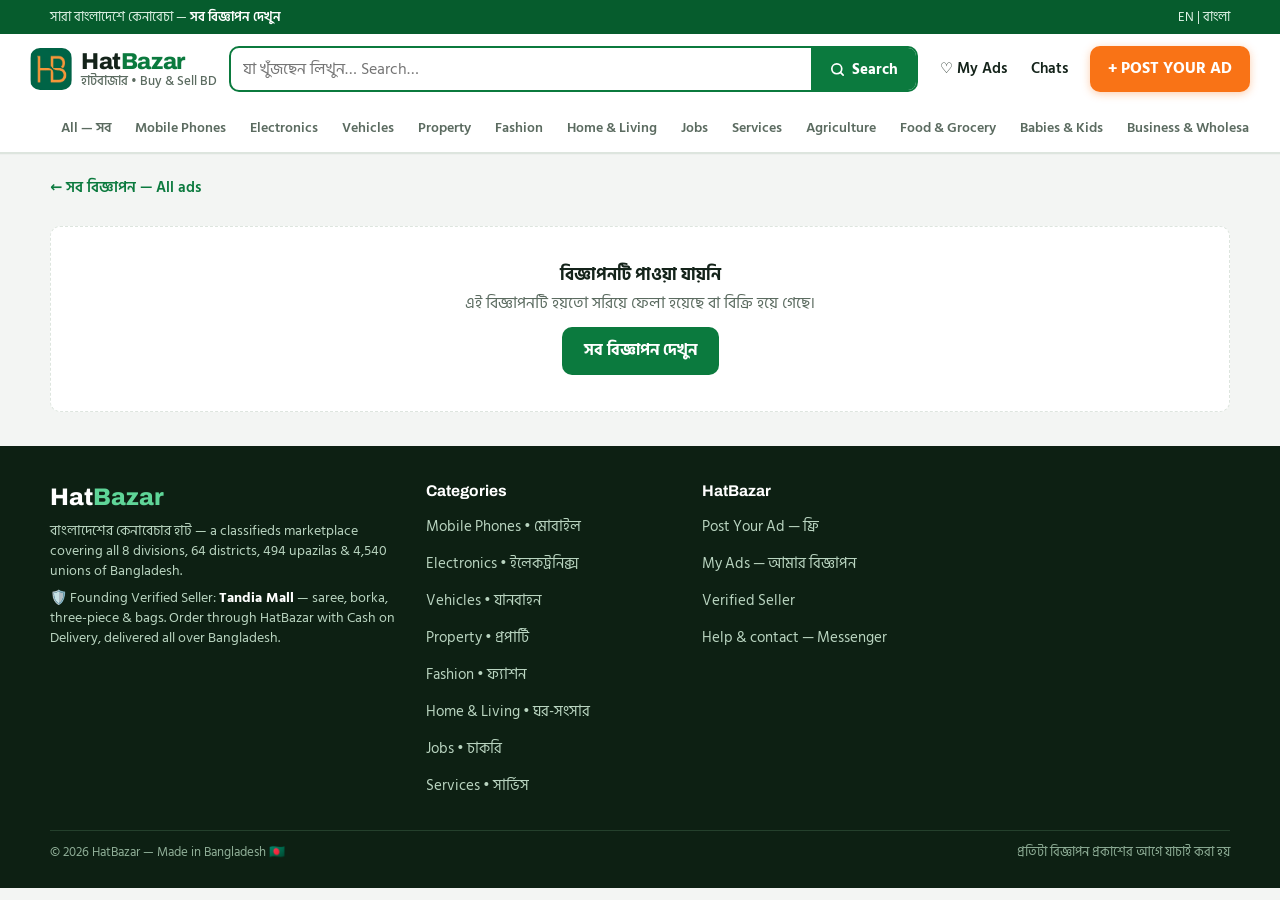
==== commit aaab4a23: "HatBazar fixes A+B: ad.html" ====
--- a/ad.html
+++ b/ad.html
@@ -143,7 +143,7 @@
         '<div class="dmeta"><span>📍 ' + esc(HB.adLocLabel(ad)) + '</span><span>' + esc(ad.cond) + '</span>' + (date ? '<span>' + date + '</span>' : '') + '</div>' +
         '<div class="spec">' +
           '<div><small>Category</small><b>' + esc(HB.catName(ad.cat)) + '</b></div>' +
-          '<div><small>Subcategory</small><b>' + (sl ? esc(sl) : '—') + '</b></div>' +
+          (sl ? '<div><small>Subcategory</small><b>' + esc(sl) + '</b></div>' : '') +
           '<div><small>Condition</small><b>' + esc(ad.cond) + '</b></div>' +
           '<div><small>Location</small><b>' + esc(HB.adLocLabel(ad)) + '</b></div>' +
         '</div>' +
@@ -193,9 +193,9 @@
           '<div style="font-size:14px;font-weight:600;margin-bottom:6px">Delivery এলাকা * <span style="color:var(--muted);font-weight:500">— বিভাগ → জেলা → উপজেলা → ইউনিয়ন</span></div>' +
           '<div class="loc-grid">' +
             '<span class="loc-field">Division বিভাগ *<select id="oDiv"></select></span>' +
-            '<span class="loc-field">District জেলা<input type="search" id="oDistSearch" placeholder="Search district… খুঁজুন" autocomplete="off"><select id="oDist" size="4"></select></span>' +
-            '<span class="loc-field">Upazila উপজেলা<input type="search" id="oUpaSearch" placeholder="Search upazila… খুঁজুন" autocomplete="off"><select id="oUpa" size="4"></select></span>' +
-            '<span class="loc-field">Union ইউনিয়ন<input type="search" id="oUniSearch" placeholder="Search union… খুঁজুন" autocomplete="off"><select id="oUni" size="4"></select></span>' +
+            '<span class="loc-field">District জেলা<input type="search" id="oDistSearch" placeholder="Search district… খুঁজুন" autocomplete="off"><select id="oDist"></select></span>' +
+            '<span class="loc-field">Upazila উপজেলা<input type="search" id="oUpaSearch" placeholder="Search upazila… খুঁজুন" autocomplete="off"><select id="oUpa"></select></span>' +
+            '<span class="loc-field">Union ইউনিয়ন<input type="search" id="oUniSearch" placeholder="Search union… খুঁজুন" autocomplete="off"><select id="oUni"></select></span>' +
           '</div>' +
           '<div class="loc-path" id="oLocPath">No location chosen yet</div>' +
         '</div>' +
--- a/assets/style.css
+++ b/assets/style.css
@@ -42,6 +42,7 @@
 .logo{display:flex;align-items:center;gap:9px;flex-shrink:0;cursor:pointer;background:none;border:0;text-align:left;padding:4px 0;min-height:44px}
 .logo-mark{width:42px;height:42px;border-radius:10px;background:var(--green);color:#fff;display:grid;place-items:center;font-family:"Archivo";font-weight:800;font-size:20px;letter-spacing:-.5px}
 .logo-mark span{color:#ffd166}
+.logo-img{width:42px;height:42px;border-radius:10px;display:block;flex-shrink:0}
 .logo-text{line-height:1.05}
 .logo-text b{font-family:"Archivo";font-size:23px;font-weight:800;color:var(--ink);letter-spacing:-.4px}
 .logo-text b em{font-style:normal;color:var(--green)}
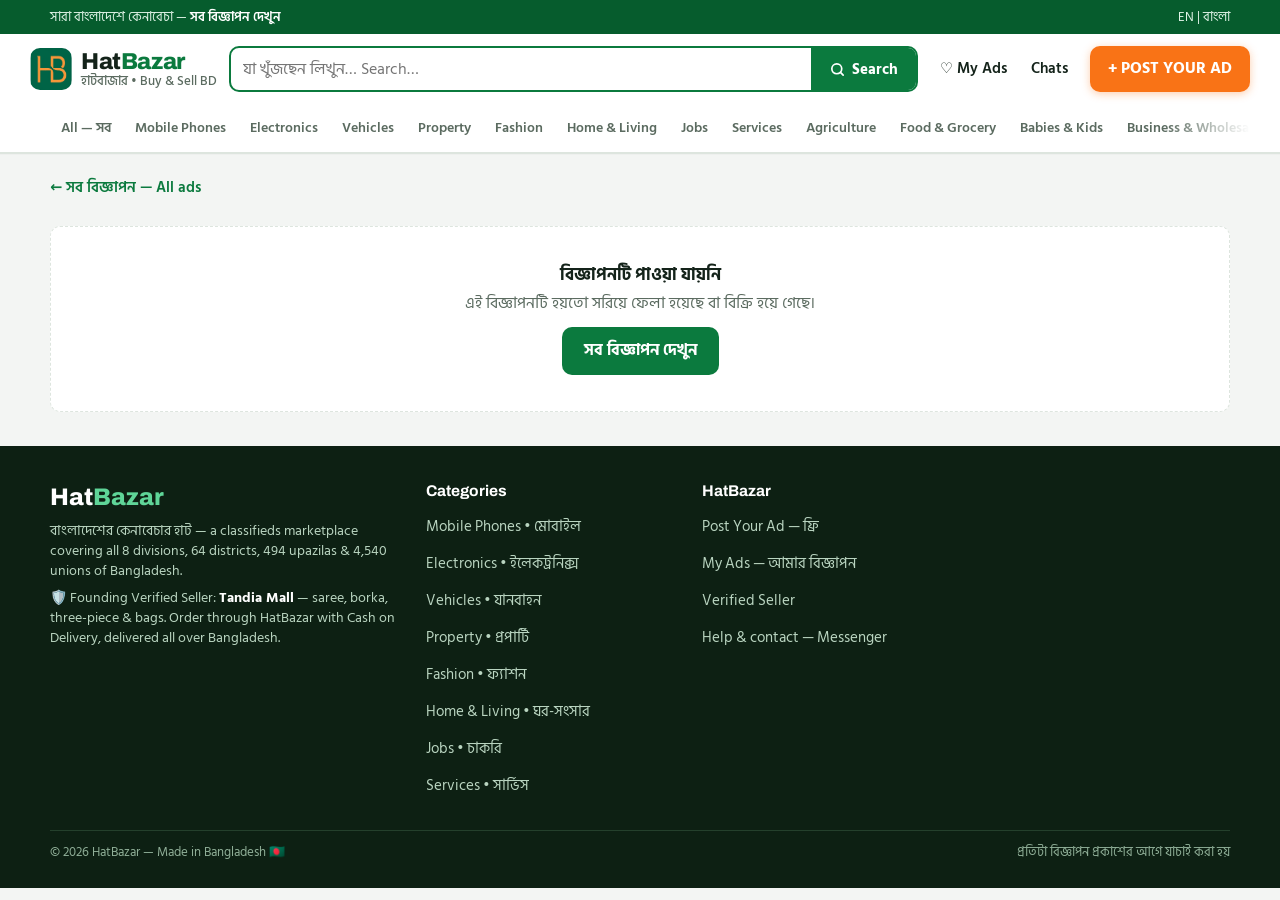
==== commit 4f26b3be: "HatBazar: simpler order form" ====
--- a/ad.html
+++ b/ad.html
@@ -174,6 +174,27 @@
     $('ctaStack').innerHTML =
       '<button class="btn btn-order" id="orderBtn" type="button">🛡️ HatBazar দিয়ে Order করুন</button>' +
       '<div class="safety">🛡 এই order HatBazar নিজে সামলায় — <b>Cash on Delivery</b>: পণ্য হাতে পেয়ে টাকা দিন, কোনো advance লাগবে না।</div>';
+    function extractSizes(desc) {
+      if (!desc) return null;
+      if (/ফ্রি\s*সাইজ|সাইজ\s*-\s*ফ্রি|সাইজের কোন ঝামেলা নেই|free\s*size/i.test(desc)) return null;
+      var m = desc.match(/(?:সাইজ|size)\s*[:：\-]?\s*((?:[0-9০-৯]{2}\s*[-,\/]\s*){1,}[0-9০-৯]{2})/i);
+      if (m) { var t = m[1].split(/[-,\/]/).map(function (x) { return x.trim(); }).filter(Boolean); if (t.length >= 2) return t; }
+      var m2 = desc.match(/\b((?:XXL|XL|L|M|S)(?:\s*[-,\/]\s*(?:XXL|XL|L|M|S)){1,})\b/);
+      if (m2) { var t2 = m2[1].split(/[-,\/]/).map(function (x) { return x.trim(); }).filter(Boolean); if (t2.length >= 2) return t2; }
+      return null;
+    }
+    function extractColors(desc) {
+      if (!desc) return null;
+      var m = desc.match(/(?:কালার|color|colour)\s*[:：]\s*([^\n।]{3,80})/i);
+      if (!m) return null;
+      var t = m[1].split(/[,،\/]/).map(function (x) { return x.trim(); }).filter(function (x) { return x && x.length <= 24 && !/[0-9০-৯]/.test(x); });
+      return t.length >= 2 ? t : null;
+    }
+    var variantHtml = '';
+    var vSizes = extractSizes(ad.description);
+    if (vSizes) variantHtml += '<label>Size — সাইজ *<select id="oSize">' + vSizes.map(function (x) { return '<option>' + esc(x) + '</option>'; }).join('') + '</select></label>';
+    var vColors = extractColors(ad.description);
+    if (vColors) variantHtml += '<label>Color — রং *<select id="oColor">' + vColors.map(function (x) { return '<option>' + esc(x) + '</option>'; }).join('') + '</select></label>';
     var orderHtml =
     '<div class="page-card" id="orderCard">' +
       '<div class="card-head">🛡️ HatBazar দিয়ে Order করুন</div>' +
@@ -189,17 +210,8 @@
         '</div>' +
         '<label>আপনার নাম *<input required id="oName" maxlength="60" placeholder="e.g. Fatema Begum" autocomplete="name"></label>' +
         '<label>মোবাইল নম্বর *<input required id="oPhone" inputmode="tel" placeholder="01XXXXXXXXX" autocomplete="tel"></label>' +
-        '<div>' +
-          '<div style="font-size:14px;font-weight:600;margin-bottom:6px">Delivery এলাকা * <span style="color:var(--muted);font-weight:500">— বিভাগ → জেলা → উপজেলা → ইউনিয়ন</span></div>' +
-          '<div class="loc-grid">' +
-            '<span class="loc-field">Division বিভাগ *<select id="oDiv"></select></span>' +
-            '<span class="loc-field">District জেলা<input type="search" id="oDistSearch" placeholder="Search district… খুঁজুন" autocomplete="off"><select id="oDist"></select></span>' +
-            '<span class="loc-field">Upazila উপজেলা<input type="search" id="oUpaSearch" placeholder="Search upazila… খুঁজুন" autocomplete="off"><select id="oUpa"></select></span>' +
-            '<span class="loc-field">Union ইউনিয়ন<input type="search" id="oUniSearch" placeholder="Search union… খুঁজুন" autocomplete="off"><select id="oUni"></select></span>' +
-          '</div>' +
-          '<div class="loc-path" id="oLocPath">No location chosen yet</div>' +
-        '</div>' +
-        '<label>সম্পূর্ণ ঠিকানা *<textarea required id="oAddress" placeholder="বাসা/হোল্ডিং, রোড, গ্রাম/মহল্লা, পরিচিত জায়গার নাম — যাতে courier সহজে পৌঁছাতে পারে"></textarea></label>' +
+        variantHtml +
+        '<label>সম্পূর্ণ ঠিকানা *<textarea required id="oAddress" placeholder="বাসা/হোল্ডিং, রোড, গ্রাম/এলাকা, উপজেলা, জেলা — যাতে courier সহজে পৌঁছাতে পারে"></textarea></label>' +
         '<div class="protect-box" style="margin:0"><b>কীভাবে কাজ করে?</b><ul><li>HatBazar আপনার order confirm করবে (Messenger chat-এ)।</li><li>Cash on Delivery — <b style="display:inline;font-size:inherit;margin:0">পণ্য হাতে পেয়ে টাকা দিন</b>, কোনো advance লাগবে না।</li><li>সমস্যা হলে HatBazar-ই সমাধান করবে — seller-কে আলাদা ধরতে হবে না।</li></ul></div>' +
         '<div class="form-err" id="orderErr"></div>' +
         '<button class="btn btn-order" type="submit">✓ Order-এর বিবরণ তৈরি করুন</button>' +
@@ -215,7 +227,6 @@
     '</div>';
     $('orderRoot').innerHTML = orderHtml;
 
-    var cascade = HB.wireCascade('o', { emptyLabel: '— বিভাগ বেছে নিন —' });
     function qty() {
       var v = parseInt($('oQty').value, 10);
       if (isNaN(v) || v < 1) v = 1;
@@ -239,17 +250,17 @@
       var name = $('oName').value.trim();
       var phone = $('oPhone').value.trim();
       var addr = $('oAddress').value.trim();
-      var loc = cascade.get();
       if (!name) return fail('আপনার নাম লিখুন।');
       if (!/^01[3-9]\d{8}$/.test(phone)) return fail('সঠিক মোবাইল নম্বর দিন (01XXXXXXXXX — 11 ডিজিট)।');
-      if (!loc.div) return fail('Delivery-র বিভাগ বেছে নিন — জেলা/উপজেলা/ইউনিয়ন পর্যন্ত গেলে courier-এর জন্য সহজ হয়।');
       if (!addr) return fail('সম্পূর্ণ ঠিকানা লিখুন।');
-      var trail = HB.trailFromIds(loc.div, loc.dist, loc.upa, loc.uni);
+      var sizeEl = $('oSize'), colorEl = $('oColor');
       var text = 'ধন্যবাদ, ' + name + '!\n' +
         'পণ্য: ' + ad.title + '\n' +
+        (sizeEl ? 'সাইজ: ' + sizeEl.value + '\n' : '') +
+        (colorEl ? 'রং: ' + colorEl.value + '\n' : '') +
         'পরিমাণ: ' + qty() + ' × ' + HB.fmt(ad.price) + ' = ' + HB.fmt(ad.price * qty()) + ' (delivery charge chat-এ confirm হবে)\n' +
         'মোবাইল: ' + phone + '\n' +
-        'ঠিকানা: ' + addr + (trail ? ' (' + trail + ')' : '');
+        'ঠিকানা: ' + addr;
       $('orderSuccessText').textContent = text;
       $('orderForm').style.display = 'none';
       $('orderSuccess').classList.add('show');
--- a/assets/style.css
+++ b/assets/style.css
@@ -61,7 +61,7 @@
 
 /* ---------- Category nav strip ---------- */
 .catnav{background:var(--surface);border-bottom:1px solid var(--line)}
-.catnav .wrap{display:flex;gap:2px;overflow-x:auto;padding-top:4px;padding-bottom:4px;scrollbar-width:none}
+.catnav .wrap{display:flex;gap:2px;overflow-x:auto;padding-top:4px;padding-bottom:4px;scrollbar-width:none;-webkit-mask-image:linear-gradient(to right,#000 93%,transparent);mask-image:linear-gradient(to right,#000 93%,transparent)}
 .catnav .wrap::-webkit-scrollbar{display:none}
 .catnav button{flex:0 0 auto;background:none;border:0;padding:8px 11px;font-size:14px;font-weight:600;color:var(--muted);border-radius:8px;min-height:40px;white-space:nowrap}
 .catnav button.on{background:var(--green-soft);color:var(--green-dark)}
@@ -107,7 +107,7 @@
 .cat-card small{color:var(--muted);font-size:12.5px}
 .cat-card.new-cat{border-color:#f3c48a;background:linear-gradient(180deg,var(--surface),#fff8ec)}
 @media (prefers-color-scheme: dark){.cat-card.new-cat{background:var(--surface);border-color:#5a4520}}
-.new-tag{display:inline-block;background:var(--accent);color:#fff;font-size:10px;font-weight:800;letter-spacing:.4px;border-radius:999px;padding:2px 7px;margin-left:5px;vertical-align:2px}
+.new-tag{display:inline-block;background:var(--accent);color:#fff;font-size:10px;font-weight:800;letter-spacing:.4px;border-radius:999px;padding:2px 7px;margin-left:7px;margin-right:2px;vertical-align:2px}
 
 /* Labour-to-corporate ladder */
 .ladder{background:var(--surface);border:1px solid var(--line);border-radius:var(--radius);padding:16px;display:grid;gap:16px}
@@ -412,3 +412,46 @@
 .mnav a.on{color:var(--green)}
 .mnav .post-mid{color:var(--accent-dark);font-weight:700}
 .mnav .post-mid .fab{width:40px;height:40px;border-radius:50%;background:var(--accent);color:#fff;display:grid;place-items:center;margin-top:-16px;border:3px solid var(--surface);font-size:20px}
+
+/* HatBazar premium category medallions (homepage) */
+.cat-show{padding:26px 0 2px}
+.cat-show-head{display:flex;align-items:center;gap:14px;margin-bottom:20px}
+.cs-line{flex:1;height:1px;background:linear-gradient(to right,transparent,rgba(212,175,55,.55),transparent)}
+.cs-title{font-size:13px;letter-spacing:.22em;text-transform:uppercase;color:#c9a227;font-weight:700;white-space:nowrap}
+.icon-grid{display:grid;grid-template-columns:repeat(6,1fr);gap:20px 10px}
+.tile{background:none;border:0;cursor:pointer;display:flex;flex-direction:column;align-items:center;gap:3px;padding:2px 0;font-family:inherit}
+.tile .med{width:70px;height:70px;border-radius:50%;display:grid;place-items:center;background:radial-gradient(circle at 32% 28%,#17563a,#0a3520 72%);border:1px solid rgba(212,175,55,.55);box-shadow:0 6px 16px rgba(0,0,0,.35),inset 0 1px 0 rgba(255,255,255,.08);color:#e9c766;transition:transform .18s ease,box-shadow .18s ease,background .18s ease}
+.tile .med svg{width:30px;height:30px}
+.tile .med-all{font-size:21px;font-weight:800;color:#e9c766}
+.tile .tl{font-size:13.5px;font-weight:600;color:var(--ink);line-height:1.25;text-align:center}
+.tile small{font-size:11.5px;color:#b28e1e;line-height:1.2}
+.tile:hover .med{transform:translateY(-3px);box-shadow:0 10px 22px rgba(0,0,0,.45),0 0 0 3px rgba(212,175,55,.18)}
+.tile.on .med{background:linear-gradient(145deg,#e9c766,#b8912e);color:#123524;border-color:#e9c766}
+.tile.on .med-all{color:#123524}
+@media (max-width:760px){.icon-grid{grid-template-columns:repeat(4,1fr);gap:18px 6px}.tile .med{width:60px;height:60px}.tile .med svg{width:26px;height:26px}.tile .tl{font-size:12px}}
+@media (max-width:380px){.icon-grid{grid-template-columns:repeat(3,1fr)}}
+
+/* HatBazar hero slideshow */
+.hero{position:relative;overflow:hidden}
+.hero-slides{position:absolute;inset:0;z-index:0}
+.hero-slides .hs{position:absolute;inset:0;background-size:cover;background-position:center 38%;opacity:0;animation:heroFade 24s linear infinite}
+.hero-slides .hs1{background-image:url('hero-final-1.jpg')}
+.hero-slides .hs2{background-image:url('hero-final-2.jpg');animation-delay:8s}
+.hero-slides .hs3{background-image:url('hero-final-3.jpg');animation-delay:16s}
+.hero-slides::after{content:'';position:absolute;inset:0;background:linear-gradient(100deg,rgba(5,42,23,.90) 25%,rgba(5,42,23,.66) 60%,rgba(5,42,23,.42) 100%)}
+@keyframes heroFade{0%{opacity:0}5%{opacity:1}33.33%{opacity:1}38.33%{opacity:0}100%{opacity:0}}
+.hero>.wrap{position:relative;z-index:1}
+@media (prefers-reduced-motion: reduce){.hero-slides .hs{animation:none}.hero-slides .hs1{opacity:1}}
+
+/* HatBazar seller strip + Seller Centre */
+.seller-strip{display:flex;align-items:center;gap:16px;flex-wrap:wrap;background:rgba(212,175,55,.10);border:1px solid rgba(212,175,55,.45);border-radius:14px;padding:16px 18px;margin:14px 0 6px;font-size:15px;color:var(--ink)}
+.page-lead{color:var(--muted);font-size:15.5px;max-width:760px;margin:2px 0 4px}
+.founding{background:linear-gradient(135deg,#0a3520,#14532d 60%,#7a5b12);border:1px solid rgba(212,175,55,.65);border-radius:16px;padding:20px 22px;margin:6px 0 8px;color:#fdf6dd;box-shadow:0 10px 26px rgba(0,0,0,.28)}
+.founding .f-title{font-size:19px;font-weight:800;color:#ffd166;margin-bottom:6px}
+.founding p{margin:0;font-size:15px;color:#f3e9c8}
+.price-box{border:1px solid rgba(140,140,140,.35);border-radius:14px;padding:6px 18px;background:rgba(212,175,55,.05)}
+.pr-row{display:flex;justify-content:space-between;gap:18px;padding:11px 0;border-bottom:1px dashed rgba(140,140,140,.35);font-size:14.5px;color:var(--ink)}
+.pr-row span{color:var(--muted)}
+.pr-row b{text-align:right;white-space:nowrap}
+.pr-example{padding:13px 0 15px;font-size:14.5px;color:var(--ink)}
+@media (max-width:560px){.pr-row{flex-direction:column;gap:2px}.pr-row b{text-align:left}}
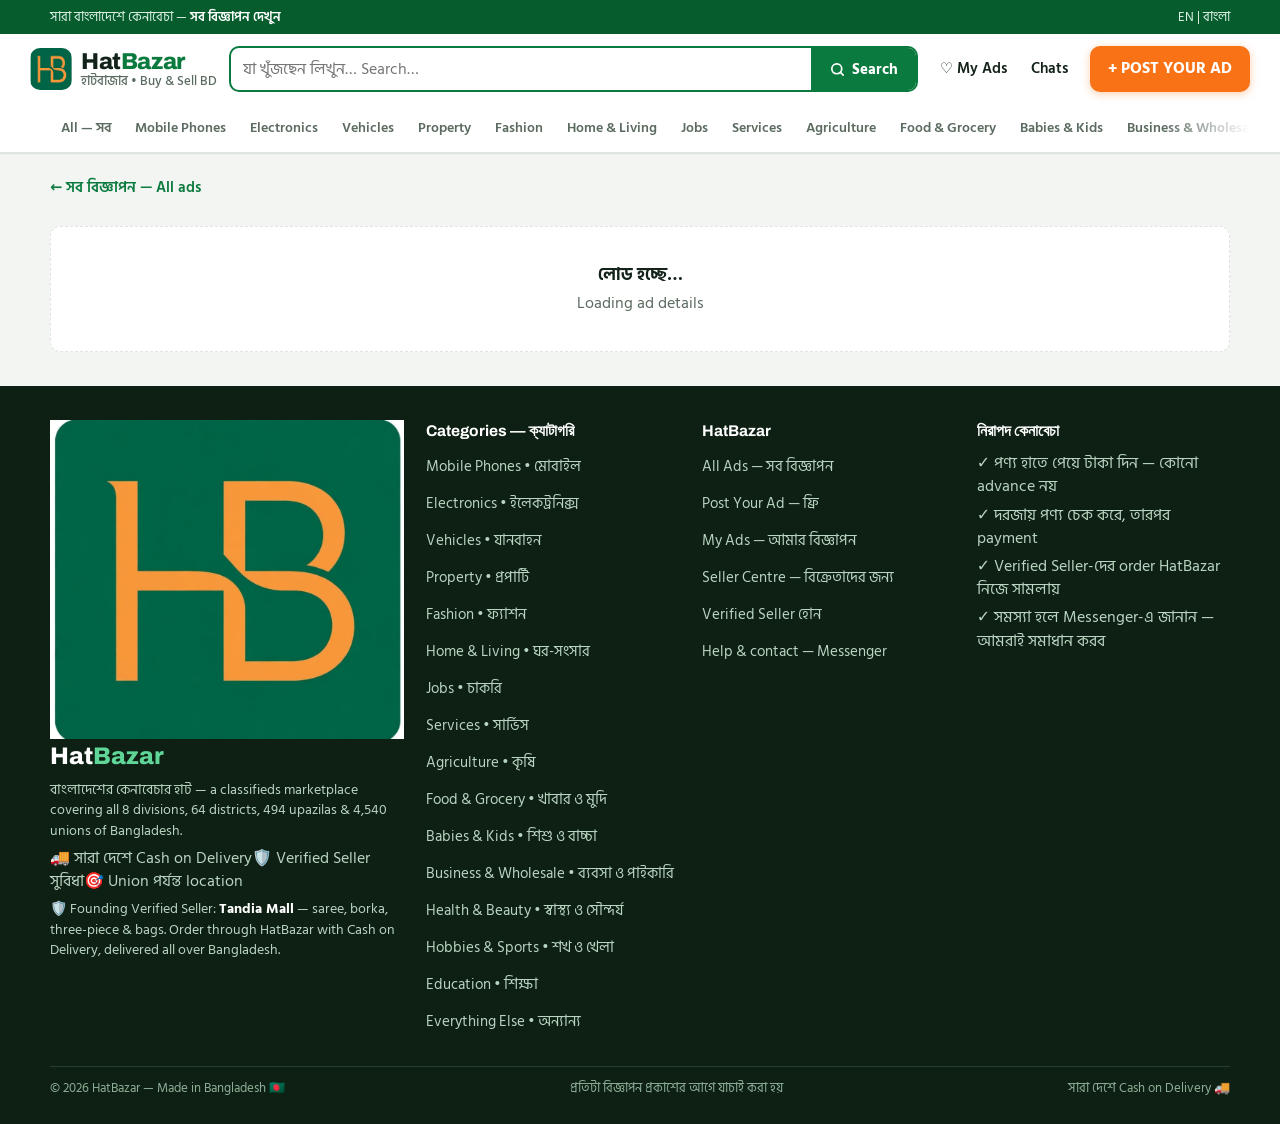
==== commit e59f969d: "HatBazar: professional footer on all pages Footer redesign for index.html, ad.html, post.html and se" ====
--- a/ad.html
+++ b/ad.html
@@ -68,19 +68,45 @@
 
 <footer>
   <div class="wrap">
-    <div>
-      <div class="foot-logo">Hat<em>Bazar</em></div>
+    <div class="foot-brand">
+      <div class="foot-logo"><img class="foot-logo-img" src="logo.png" alt="HatBazar logo">Hat<em>Bazar</em></div>
       <p>বাংলাদেশের কেনাবেচার হাট — a classifieds marketplace covering all 8 divisions, 64 districts, 494 upazilas &amp; 4,540 unions of Bangladesh.</p>
+      <div class="foot-chips"><span>🚚 সারা দেশে Cash on Delivery</span><span>🛡️ Verified Seller সুবিধা</span><span>🎯 Union পর্যন্ত location</span></div>
       <p>🛡️ Founding Verified Seller: <b style="color:#fff">Tandia Mall</b> — saree, borka, three-piece &amp; bags. Order through HatBazar with Cash on Delivery, delivered all over Bangladesh.</p>
     </div>
-    <div><h4>Categories</h4><ul id="footCats"></ul></div>
+    <div><h4>Categories — ক্যাটাগরি</h4><ul class="foot-cats">
+      <li><a class="flink" href="index.html">Mobile Phones • মোবাইল</a></li>
+      <li><a class="flink" href="index.html">Electronics • ইলেকট্রনিক্স</a></li>
+      <li><a class="flink" href="index.html">Vehicles • যানবাহন</a></li>
+      <li><a class="flink" href="index.html">Property • প্রপার্টি</a></li>
+      <li><a class="flink" href="index.html">Fashion • ফ্যাশন</a></li>
+      <li><a class="flink" href="index.html">Home & Living • ঘর-সংসার</a></li>
+      <li><a class="flink" href="index.html">Jobs • চাকরি</a></li>
+      <li><a class="flink" href="index.html">Services • সার্ভিস</a></li>
+      <li><a class="flink" href="index.html">Agriculture • কৃষি</a></li>
+      <li><a class="flink" href="index.html">Food & Grocery • খাবার ও মুদি</a></li>
+      <li><a class="flink" href="index.html">Babies & Kids • শিশু ও বাচ্চা</a></li>
+      <li><a class="flink" href="index.html">Business & Wholesale • ব্যবসা ও পাইকারি</a></li>
+      <li><a class="flink" href="index.html">Health & Beauty • স্বাস্থ্য ও সৌন্দর্য</a></li>
+      <li><a class="flink" href="index.html">Hobbies & Sports • শখ ও খেলা</a></li>
+      <li><a class="flink" href="index.html">Education • শিক্ষা</a></li>
+      <li><a class="flink" href="index.html">Everything Else • অন্যান্য</a></li>
+    </ul></div>
     <div><h4>HatBazar</h4><ul>
+      <li><a class="flink" href="index.html">All Ads — সব বিজ্ঞাপন</a></li>
       <li><a class="flink" href="post.html">Post Your Ad — ফ্রি</a></li>
       <li><a class="flink" href="seller.html">My Ads — আমার বিজ্ঞাপন</a></li>
-      <li><a class="flink" href="index.html#verified">Verified Seller</a></li>
+      <li><a class="flink" href="seller-centre.html">Seller Centre — বিক্রেতাদের জন্য</a></li>
+      <li><a class="flink" href="seller-centre.html">Verified Seller হোন</a></li>
       <li><a class="flink" href="https://m.me/TandiaMall" target="_blank" rel="noopener">Help &amp; contact — Messenger</a></li>
     </ul></div>
-    <div class="foot-bottom"><span>© 2026 HatBazar — Made in Bangladesh 🇧🇩</span><span>প্রতিটা বিজ্ঞাপন প্রকাশের আগে যাচাই করা হয়</span></div>
+    <div><h4>নিরাপদ কেনাবেচা</h4><ul class="foot-safe">
+      <li>✓ পণ্য হাতে পেয়ে টাকা দিন — কোনো advance নয়</li>
+      <li>✓ দরজায় পণ্য চেক করে, তারপর payment</li>
+      <li>✓ Verified Seller-দের order HatBazar নিজে সামলায়</li>
+      <li>✓ সমস্যা হলে Messenger-এ জানান — আমরাই সমাধান করব</li>
+    </ul></div>
+    <div class="foot-bottom"><span>© 2026 HatBazar — Made in Bangladesh 🇧🇩</span><span>প্রতিটা বিজ্ঞাপন প্রকাশের আগে যাচাই করা হয়</span><span>সারা দেশে Cash on Delivery 🚚</span></div>
   </div>
 </footer>
 
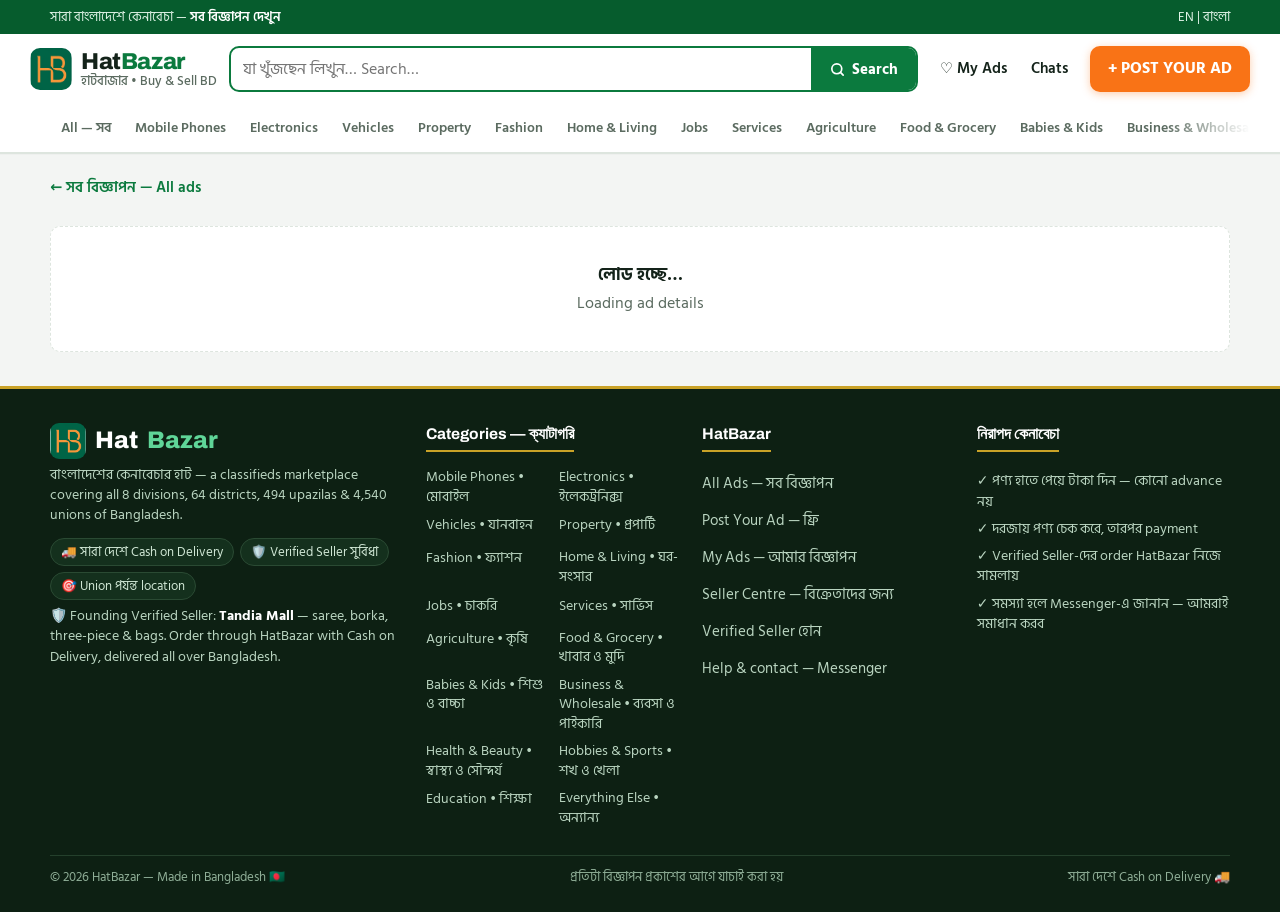
==== commit d5ec0ab9: "HatBazar: size and colour options in order form" ====
--- a/ad.html
+++ b/ad.html
@@ -216,10 +216,13 @@
       var t = m[1].split(/[,،\/]/).map(function (x) { return x.trim(); }).filter(function (x) { return x && x.length <= 24 && !/[0-9০-৯]/.test(x); });
       return t.length >= 2 ? t : null;
     }
+    var AD_COLORS = {"3":["Maroon","Royal Blue"],"6":["Black","Mauve"],"7":["Black","Brown"],"10":["Maroon","Maroon & Pink","Red","White"],"11":["Black","Purple","Teal","White & Maroon"],"14":["Beige & Pink","Red & White"],"15":["Black & Grey","Magenta & Olive Green"],"16":["Cream","Green","Lime Green","Maroon","Mustard Yellow","Navy Blue & Sky Blue","Orange","Purple","Red","Red & White","White & Pink","White & Red","Yellow"],"17":["Black & Multicolor","Blue & White","Orange & Pink","Purple","Purple & Blue","Red & Orange","Royal Blue & White","Sky Blue","Teal & Grey","White & Blue","White & Pink","White & Red"],"18":["Pink","White"],"19":["Black & Red","Pink & Blue","Red & Yellow"],"21":["Blue","Magenta","Multicolor","Red & Multicolor","Red & White","Royal Blue","White & Red"],"24":["Black & Red","Mustard Yellow","Purple"],"26":["Black & Magenta","Teal"],"27":["Bottle Green","Maroon"],"31":["Black","Purple"],"32":["Black","Mauve"],"33":["Black & Pink","Navy Blue"],"41":["Light Pink","Purple","Royal Blue"],"48":["Black & White","Blue","White & Red"],"49":["Black","Black & Beige","Black & Multicolor","Black & Orange","Black & Purple","Bottle Green","Cream & Maroon","Lavender","Light Pink & Yellow","Magenta","Maroon","Navy Blue","Orange","Red & Cream","Teal"],"52":["Cream","Light Pink"],"55":["Cream & Blue","Sky Blue","White"],"56":["Beige & Maroon","Navy Blue"],"58":["Light Yellow","Maroon"],"60":["Black","Maroon"],"62":["Black","Black & Pink","Maroon"],"79":["Black","Purple"],"80":["Black","Light Pink","Navy Blue"],"87":["Beige & Red","Blue & Multicolor"],"88":["Blue & Black","Red & Black","Yellow & Black"],"89":["Black","Lavender","Light Pink","Maroon","Pink","Purple"],"134":["Blue","Magenta","Multicolor","Red & Multicolor","Red & White","Royal Blue","White & Red"],"135":["Blue","Magenta","Multicolor","Red & Multicolor","Red & White","Royal Blue","White & Red"],"142":["White","White & Red"],"143":["Blue","Light Pink","Magenta"],"144":["Black & Multicolor","Blue & White","Orange & Pink","Purple","Purple & Blue","Red & Orange","Royal Blue & White","Sky Blue","Teal & Grey","White & Blue","White & Pink","White & Red"],"146":["Black & Multicolor","Multicolor","Pink & Multicolor","Purple & Red","Red & Beige"],"148":["Pink & Teal","White & Pink","White & Red"],"150":["Black & Multicolor","Blue & White","Orange & Pink","Purple","Purple & Blue","Red & Orange","Royal Blue & White","Sky Blue","Teal & Grey","White & Blue","White & Pink","White & Red"],"151":["Black & White","Blue","White & Red"],"153":["Black & Multicolor","Blue & White","Orange & Pink","Purple","Purple & Blue","Red & Orange","Royal Blue & White","Sky Blue","Teal & Grey","White & Blue","White & Pink","White & Red"],"154":["Black & Multicolor","Blue & White","Orange & Pink","Purple","Purple & Blue","Red & Orange","Royal Blue & White","Sky Blue","Teal & Grey","White & Blue","White & Pink","White & Red"],"155":["Light Pink","Purple","White","White & Red"],"157":["Light Pink","Purple","White","White & Red"],"158":["Light Pink","Purple","Royal Blue"],"160":["Black & Red","Pink & Blue","Red & Yellow"],"163":["Black","Blue","Cream","Orange & Black","Sky Blue & Pink"],"164":["Black","Black & Beige","Black & Multicolor","Black & Orange","Black & Purple","Bottle Green","Cream & Maroon","Lavender","Light Pink & Yellow","Magenta","Maroon","Navy Blue","Orange","Red & Cream","Teal"],"165":["Black","Black & Beige","Black & Multicolor","Black & Orange","Black & Purple","Bottle Green","Cream & Maroon","Lavender","Light Pink & Yellow","Magenta","Maroon","Navy Blue","Orange","Red & Cream","Teal"],"166":["Black","Black & Beige","Black & Multicolor","Black & Orange","Black & Purple","Bottle Green","Cream & Maroon","Lavender","Light Pink & Yellow","Magenta","Maroon","Navy Blue","Orange","Red & Cream","Teal"],"170":["Beige","Black & White"],"171":["Maroon","Maroon & Pink","Red","White"],"172":["Black","Black & Beige","Black & Multicolor","Black & Orange","Black & Purple","Bottle Green","Cream & Maroon","Lavender","Light Pink & Yellow","Magenta","Maroon","Navy Blue","Orange","Red & Cream","Teal"],"174":["Black & Mustard Yellow","Bottle Green & Mustard Yellow","Red & White"],"175":["Black","Light Pink","Navy Blue"],"176":["Cream & Blue","Sky Blue","White"],"178":["Maroon","Teal & White"],"183":["Black","Mauve"],"184":["Black","Maroon"],"187":["Black","Navy Blue"],"188":["Black","Maroon"],"195":["Grey","White"],"197":["Black","Lavender","Light Pink","Maroon","Pink","Purple"],"198":["Black","Lavender","Light Pink","Maroon","Pink","Purple"],"199":["Black & Red","Mustard Yellow","Purple"]};
     var variantHtml = '';
-    var vSizes = extractSizes(ad.description);
+    var vDesc = ad.desc || ad.description || '';
+    var vSizes = extractSizes(vDesc);
     if (vSizes) variantHtml += '<label>Size — সাইজ *<select id="oSize">' + vSizes.map(function (x) { return '<option>' + esc(x) + '</option>'; }).join('') + '</select></label>';
-    var vColors = extractColors(ad.description);
+    var vColors = extractColors(vDesc);
+    if (!vColors && typeof AD_COLORS !== 'undefined' && AD_COLORS[ad.id]) vColors = AD_COLORS[ad.id];
     if (vColors) variantHtml += '<label>Color — রং *<select id="oColor">' + vColors.map(function (x) { return '<option>' + esc(x) + '</option>'; }).join('') + '</select></label>';
     var orderHtml =
     '<div class="page-card" id="orderCard">' +
--- a/assets/style.css
+++ b/assets/style.css
@@ -455,3 +455,16 @@
 .pr-row b{text-align:right;white-space:nowrap}
 .pr-example{padding:13px 0 15px;font-size:14.5px;color:var(--ink)}
 @media (max-width:560px){.pr-row{flex-direction:column;gap:2px}.pr-row b{text-align:left}}
+
+/* footer redesign (2026-11-13) */
+footer{border-top:3px solid #c9a227}
+footer h4{border-bottom:2px solid #c9a227;display:inline-block;padding-bottom:5px;margin-bottom:12px}
+.foot-logo{display:flex;align-items:center;gap:9px}
+.foot-logo-img{width:36px;height:36px;border-radius:9px;display:block}
+.foot-chips{display:flex;flex-wrap:wrap;gap:6px;margin:12px 0 4px}
+.foot-chips span{background:#14301d;border:1px solid #2a4a33;color:#cfe6d4;font-size:12.5px;padding:4px 10px;border-radius:999px}
+.foot-cats{display:grid;grid-template-columns:1fr 1fr;gap:0 12px}
+.foot-cats li{margin:2px 0}
+.foot-cats a.flink,.foot-cats button.flink{font-size:13.5px;min-height:28px;padding:2px 0;white-space:normal}
+.foot-safe li{font-size:14px;margin:7px 0;color:#b9d4c0;list-style:none}
+.foot-safe{list-style:none;margin:0;padding:0}
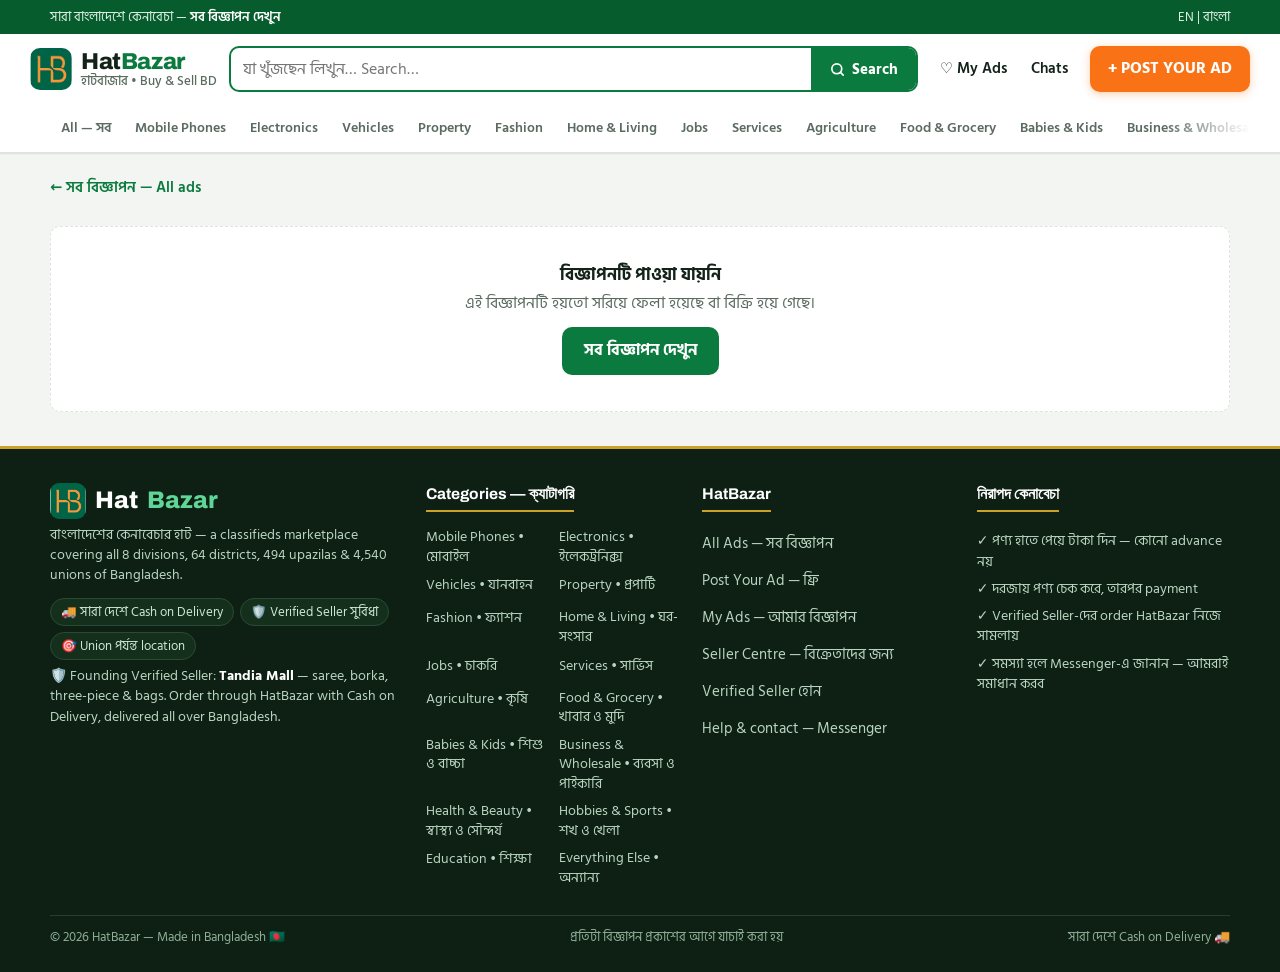
==== commit 7494c3ad: "HatBazar: fix page scripts (footer id)" ====
--- a/ad.html
+++ b/ad.html
@@ -74,7 +74,7 @@
       <div class="foot-chips"><span>🚚 সারা দেশে Cash on Delivery</span><span>🛡️ Verified Seller সুবিধা</span><span>🎯 Union পর্যন্ত location</span></div>
       <p>🛡️ Founding Verified Seller: <b style="color:#fff">Tandia Mall</b> — saree, borka, three-piece &amp; bags. Order through HatBazar with Cash on Delivery, delivered all over Bangladesh.</p>
     </div>
-    <div><h4>Categories — ক্যাটাগরি</h4><ul class="foot-cats">
+    <div><h4>Categories — ক্যাটাগরি</h4><ul class="foot-cats" id="footCats">
       <li><a class="flink" href="index.html">Mobile Phones • মোবাইল</a></li>
       <li><a class="flink" href="index.html">Electronics • ইলেকট্রনিক্স</a></li>
       <li><a class="flink" href="index.html">Vehicles • যানবাহন</a></li>
@@ -132,7 +132,7 @@
   $('catNav').innerHTML = '<a href="index.html">All — সব</a>' + HB.CATEGORIES.map(function (c) {
     return '<a href="index.html?cat=' + c.id + '">' + esc(c.name) + '</a>';
   }).join('');
-  $('footCats').innerHTML = HB.CATEGORIES.slice(0, 8).map(function (c) {
+  var fcEl = $('footCats'); if (fcEl && !fcEl.children.length) fcEl.innerHTML = HB.CATEGORIES.slice(0, 8).map(function (c) {
     return '<li><a class="flink" href="index.html?cat=' + c.id + '">' + esc(c.name) + ' • ' + esc(c.bn) + '</a></li>';
   }).join('');
 
